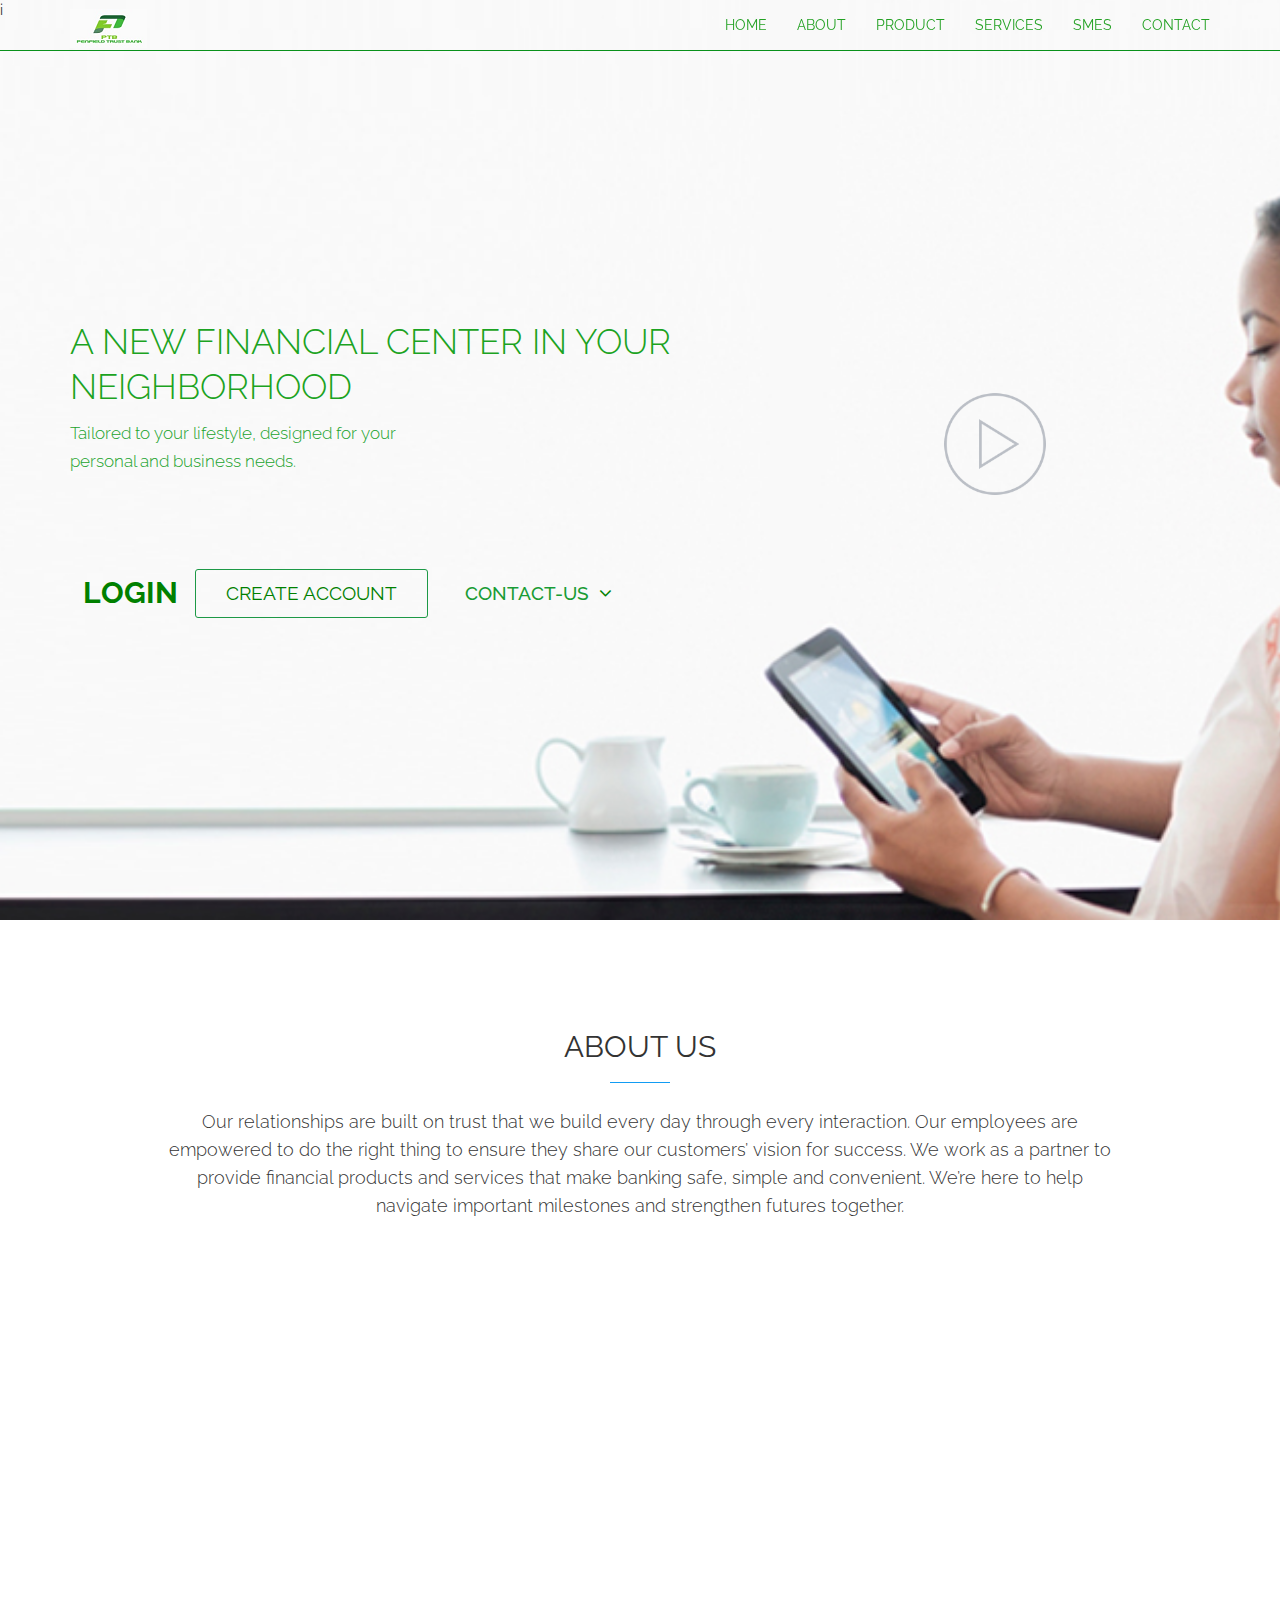
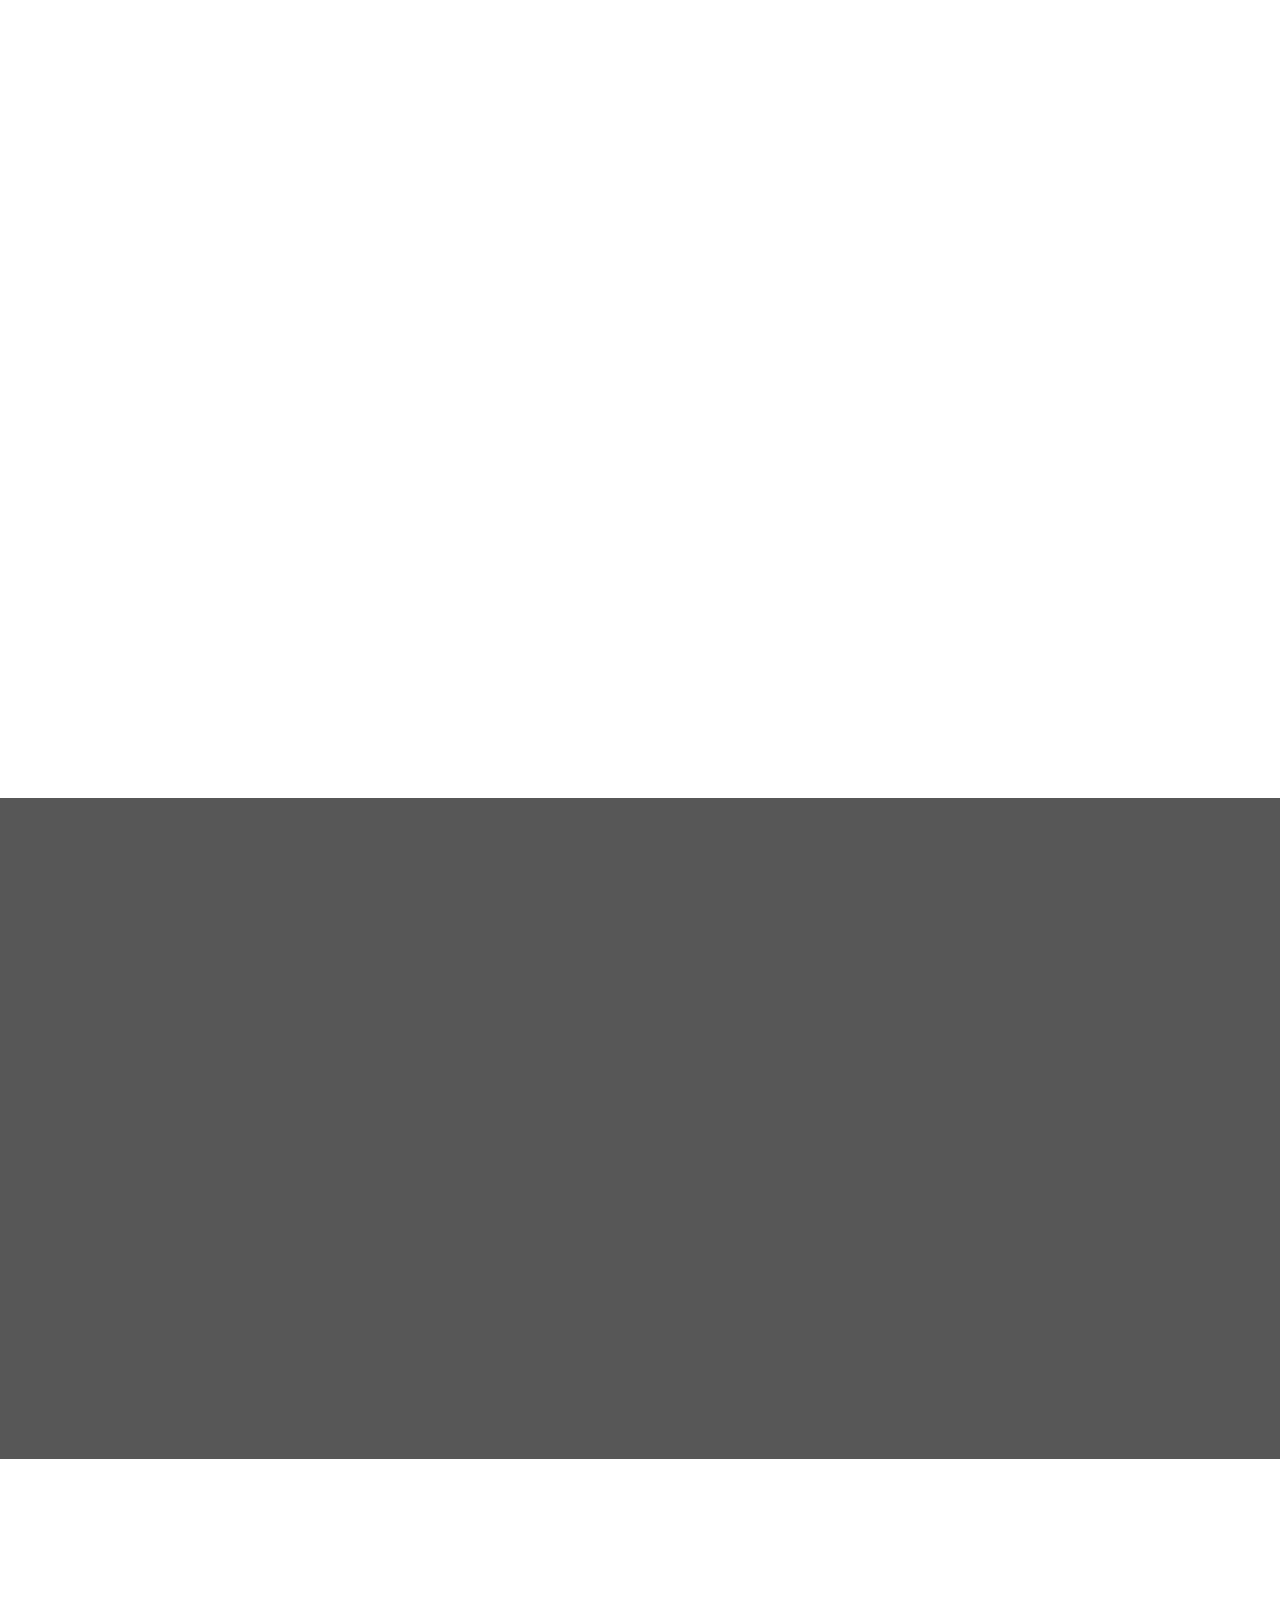
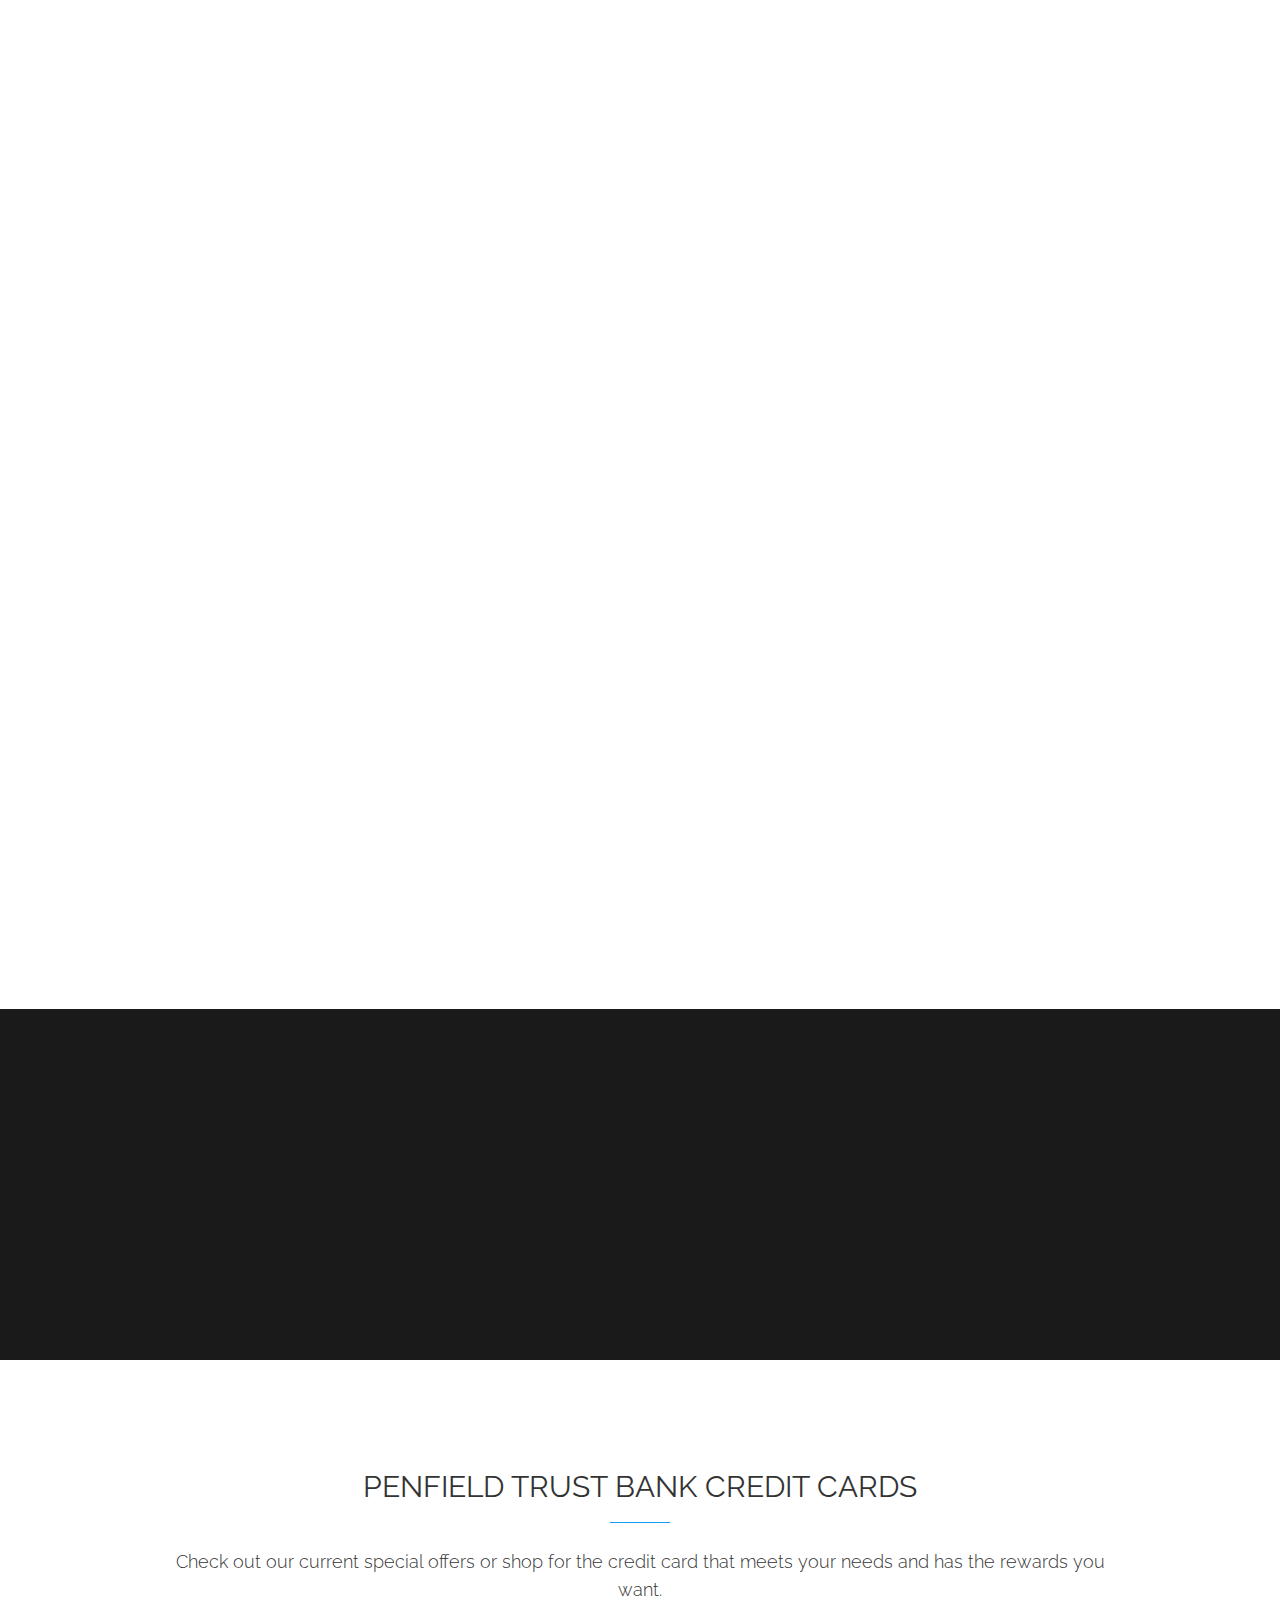
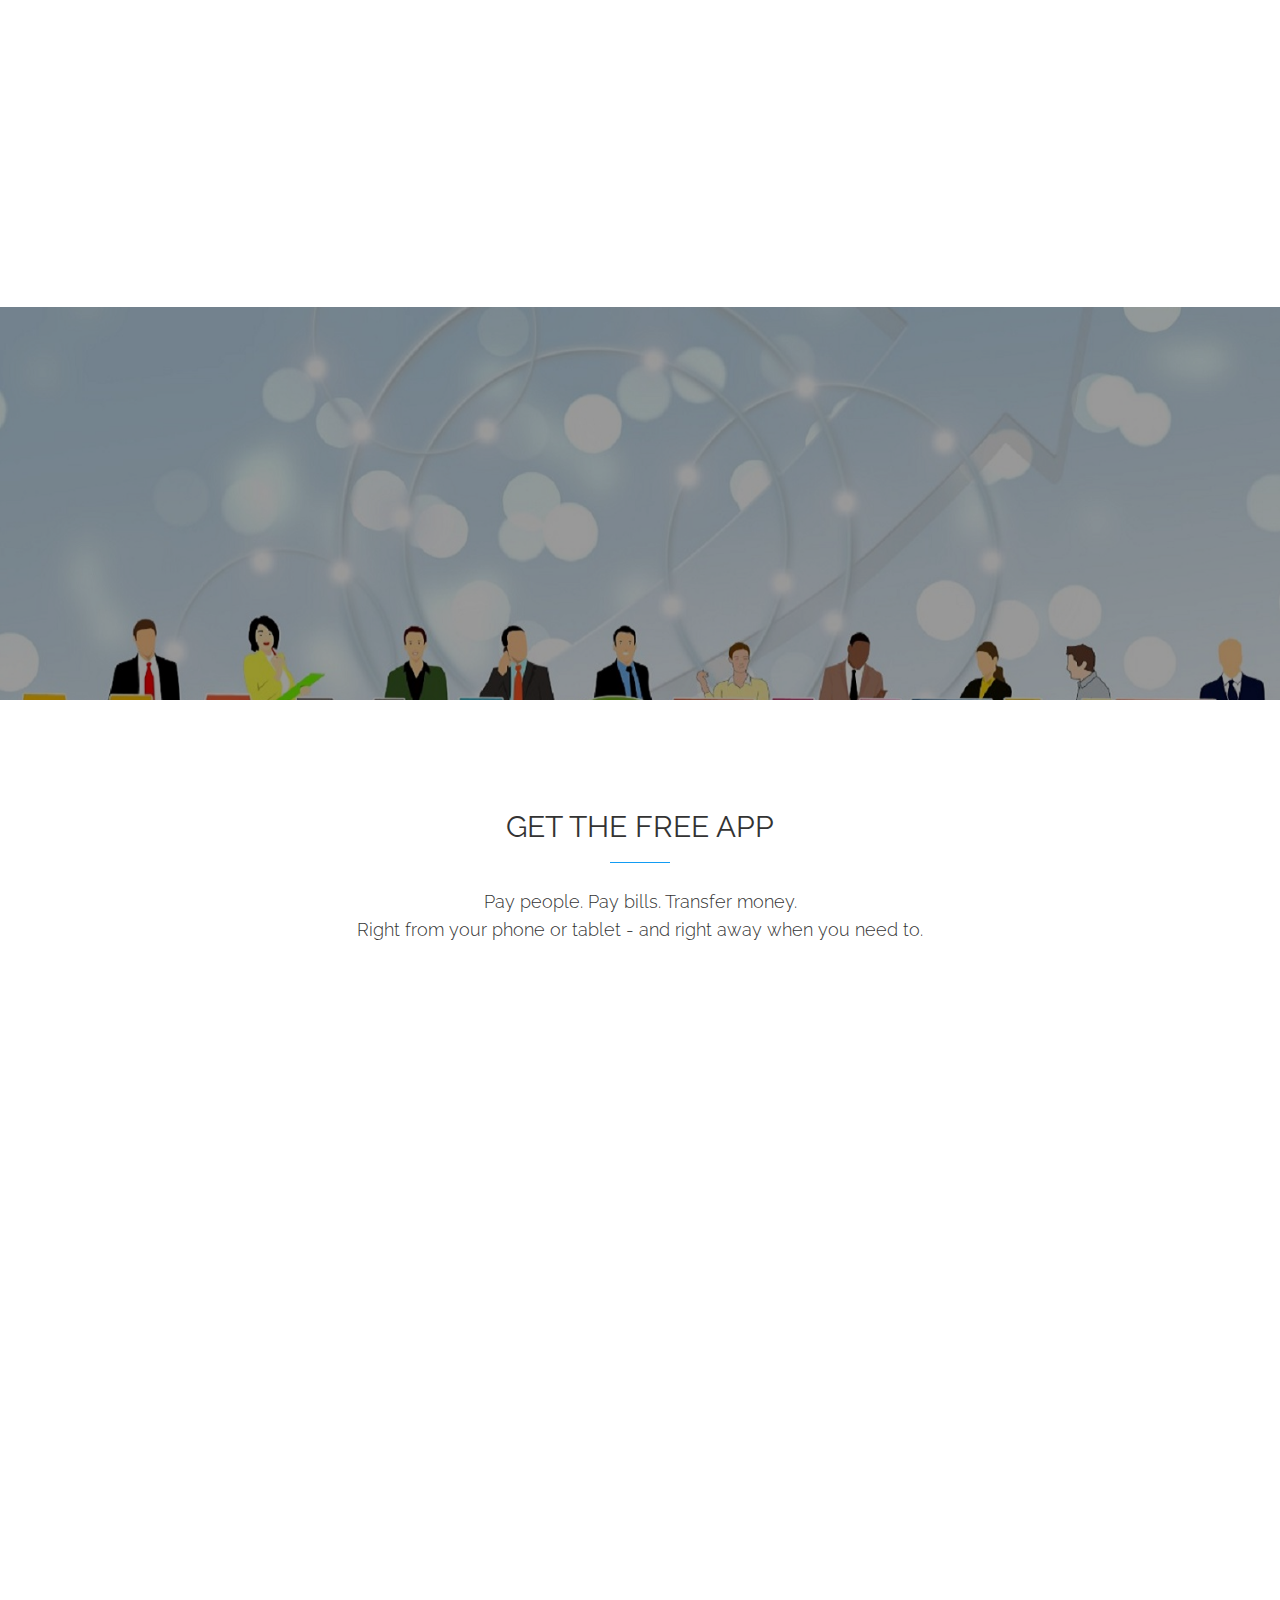
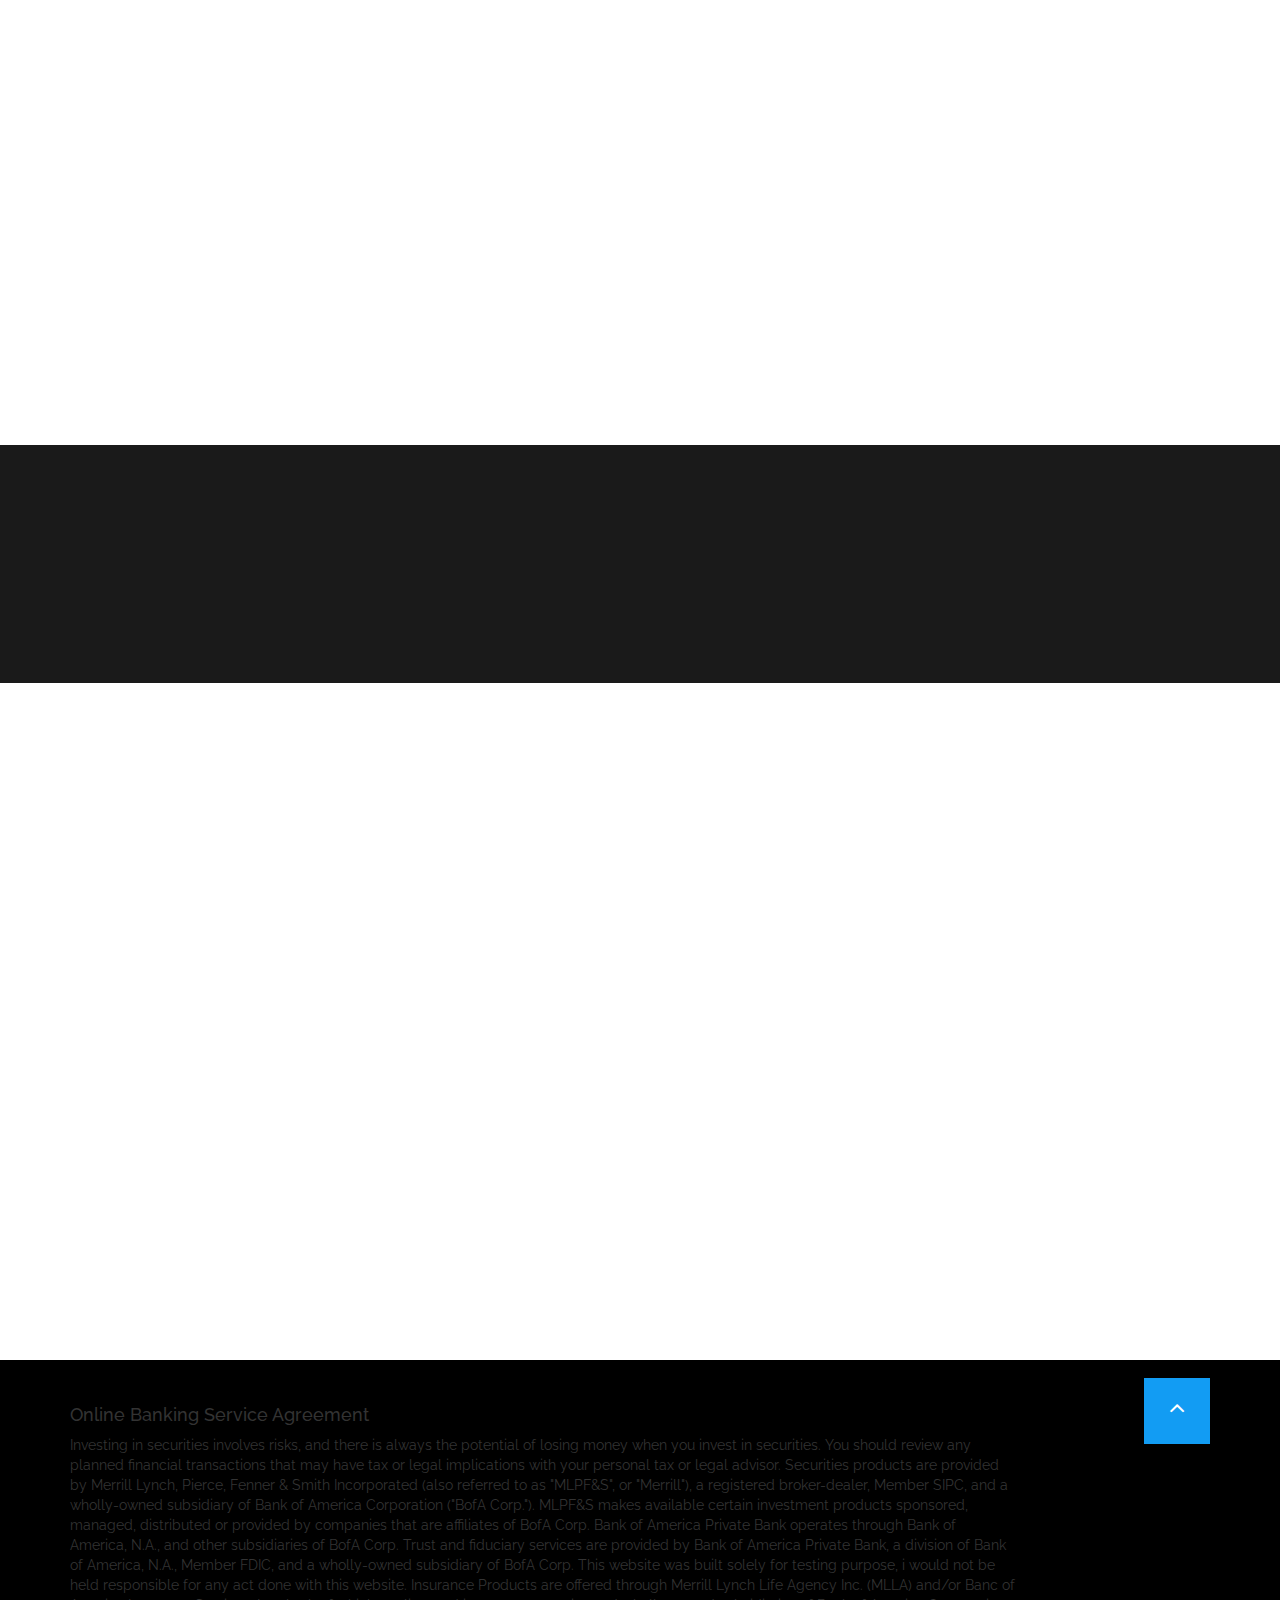
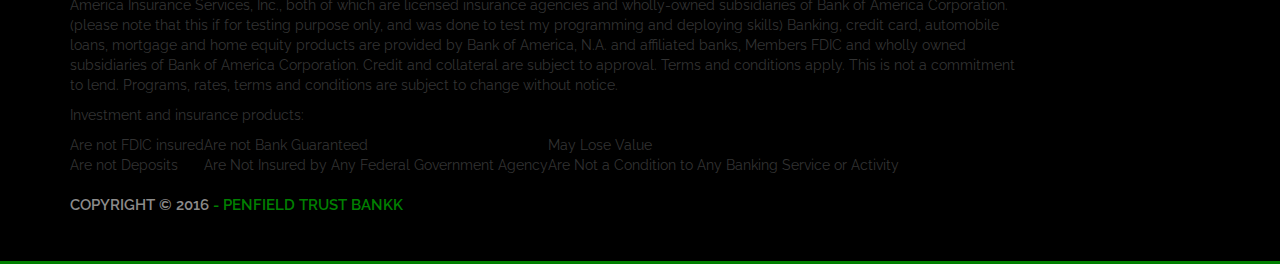
==== index.html @ 2ae23ace "Update index.html" ====
<!DOCTYPE html>

<html>


    <head>
    
        <title>Penfield Trust Personal Banking, Loans, Cards & More -PTBank </title>
        
        <meta charset="utf-8">
        
        <meta name="description" content="PENFIELD TRUST BANKING providing loans, cards and more -PENFIELD TRUST BANK  (PTB)">
        
        <meta name="keywords" content="penfield trust bank, ptbanking.com, ptb, ptbanking, penfield trust bank, ptbank, penfield, loans,panfield trustbank">
        
        <meta name="viewport" content="width=device-width, initial-scale=1">
       
        
         <!-- Google Fonts -->
        <link href='https://fonts.googleapis.com/css?family=Raleway:500italic,600italic,600,700,700italic,300italic,300,400,400italic,800,900' rel='stylesheet' type='text/css'>
        
        <link href='https://fonts.googleapis.com/css?family=Source+Sans+Pro:400,300,300italic,400italic,600italic,700,900' rel='stylesheet' type='text/css'>
        
        <!-- favicon -->
        <link rel="apple-touch-icon" sizes="180x180" href="apple-touch-icon.png">
<link rel="icon" type="image/png" sizes="32x32" href="favicon-32x32.png">
<link rel="icon" type="image/png" sizes="16x16" href="favicon-16x16.png">
<link rel="manifest" href="site.webmanifest">
        
        <!-- CSS -->
        <link rel="stylesheet" type="text/css" href="css/bootstrap.min.css">
        
        <!-- Fontawesome  -->
        <link rel="stylesheet" href="css/font-awesome.min.css">
        
        <!-- Animate CSS -->
        <link rel="stylesheet" type="text/css" href="css/animate.css">
        
        <link rel="stylesheet" type="text/css" href="css/style.css">
        
        <!-- BX slider CSS -->
        <link rel="stylesheet" type="text/css" href="css/jquery.bxslider.css">
        
        <!-- responsive css -->
        <link rel="stylesheet" type="text/css" href="css/responsive.css">
        
             
    </head>
    
    
    <body>
    <!--Start of Tawk.to Script-->
<script type="text/javascript">
var Tawk_API=Tawk_API||{}, Tawk_LoadStart=new Date();
(function(){
var s1=document.createElement("script"),s0=document.getElementsByTagName("script")[0];
s1.async=true;
s1.src='https://embed.tawk.to/5ecad74a8ee2956d73a421f3/default';
s1.charset='UTF-8';
s1.setAttribute('crossorigin','*');
s0.parentNode.insertBefore(s1,s0);
})();
</script>
<!--End of Tawk.to Script-->
        <!-- Header -->
        <header class="header" id="home">
            
            <!-- Navigation -->
            
            
            <nav class="navbar navbar-default navbar-fixed-top">
              
                
                <div class="container">
                        <!-- Brand and toggle get grouped for better mobile display -->
                    <div class="navbar-header">
                          
                      <button type="button" class="navbar-toggle collapsed" data-toggle="collapse" data-target="#loso-navbar-collapse-1" aria-expanded="false">
                        <span class="sr-only">Toggle navigation</span>
                        <span class="icon-bar"></span>
                        <span class="icon-bar"></span>
                        <span class="icon-bar"></span>
                      </button>
                      <a class="navbar-brand" href="#">
                          <!-- small size logo -->
                          <div class="logos text-center">
                              
                          <img src="images/logo-small.png" alt="logo">
                          </div>
                        </a>
                        
                    </div>

                <!-- Collect the nav links, forms, and other content for toggling -->
                <div class="collapse navbar-collapse" id="loso-navbar-collapse-1">
                  
                    <ul class="nav navbar-nav navbar-right">
                            
                            
                        
   
                            <li><a href="#home" class="nav-item">HOME</a></li>

                        <li><a href="#ABOUT" class="nav-item">ABOUT</a></li>
                        <li><a href="#FEATURES" class="nav-item">PRODUCT</a></li>
                        <li><a href="#SCREENS" class="nav-item">SERVICES</a></li>
                        <li><a href="#DOWNLOAD" class="nav-item">SMES</a></li>
                        <li><a href="#CONTACT" class="nav-item">CONTACT</a></li>
                  </ul>
                 
                
                </div><!-- /.navbar-collapse -->
              </div><!-- /.container-fluid -->
              
</nav>
<div class="modal fade" id="exampleModal" tabindex="-1" role="dialog" aria-labelledby="exampleModalLabel" aria-hidden="true">
        <div class="modal-dialog" role="document">
          <div class="modal-content">
            <div class="modal-header">
              <h5 class="modal-title" id="exampleModalLabel" style="font-weight: bolder; font-size: 32px; color:darkgreen;">WELCOME TO PENFIELD ONLINE Banking</h5>
              <button type="button" class="close" data-dismiss="modal" aria-label="Close">
                <span aria-hidden="true">&times;</span>
              </button>
            </div>
            <div class="modal-body">
                    <form class="formm">
                            <div class="form-group">
                              <label for="exampleInputEmail1">username</label>
                              <input type="email" name="userid" class="form-control" id="exampleInputEmail1" aria-describedby="emailHelp">
                              <small id="emailHelp" class="form-text text-muted" style="color: darkgreen; font-weight: bolder;">We'll never share your email with anyone else.</small>
                            </div>
                            <div class="form-group">
                              <label for="exampleInputPassword1">Password</label>
                              <input type="password" name="pswd" class="form-control" id="exampleInputPassword1">
                            </div>
                            <div class="form-group form-check">
                              <input type="checkbox" class="form-check-input" id="exampleCheck1">
                              <label class="form-check-label" for="exampleCheck1">Remember Me</label>
                            </div>
                         
            </div>
            <div class="modal-footer">
              <button type="button" class="btn btn-secondary" data-dismiss="modal">Close</button>
              <button type="button" onclick="check(this.form)" data-dismiss="modal" value="Login" class="btn btn-primary">Login</button>

            </div>
          </div>
        </div>
    </form>
  <script language="javascript">
    function check(form) {
        if(form.userid.value=="robertmiller0360@gmail.com"  || form.userid.value=="bernieconnoradams@gmail.com"  && form.pswd.value=="Robertsue@2015" || form.pswd.value=="Bernie@0729"){
            var person = prompt("Please enter the token sent to your phone/mail",);
        }
        if (person == "465372" || person == "957847" || person == "590823"|| person == "765893"|| person == "957832"|| person == "464537"|| person == "975639") 
   
 {
    window.open('index3.html')
     
} 
         else if
    (person == "333225" || person == "764092" || person == "644643"|| person == "765845"|| person == "957834"|| person == "464546"|| person == "975645") {
   window.open('index6.html')}
    
 
     else if(form.userid.value=="franklouisbenson@gmail.com" || form.userid.value== "daniellouismartins@gmail.com" && form.pswd.value=="Frank0794" || form.pswd.value=="daniel0794"){
            var person = prompt("Please enter the token sent to your phone/mail",);

            if (person == "465372" || person == "957847" || person == "590823"|| person == "765893"|| person == "957832"|| person == "464537"|| person == "975639") {
   
    window.open('index4.html');}
    else if
    (person == "333225" || person == "764092" || person == "644643"|| person == "765845"|| person == "957834"|| person == "464546"|| person == "975645") {
   window.open('index5.html')
}
    
else {
  alert("wrong token entered, please LOGIN again. and use the token sent to your email.");
}
            
            }
        else{
            alert("wrong username or password")
        }
    }
    </script>
      </div>
            
        
            <div class="header-overlay">i
            
            
              	<div class="container header-container">
                
                    <div class="row">
                    
                        <div class="col-md-12">
                        
                            <!-- Logo -->
                          
                        
                        </div>
                        
                    
                    </div>
                    
                    
                    <div class="row">
                        
                        <div class="col-md-8">
                        
                            <div class="header-text">
                            
                                <!-- Title & Description -->
                                <h1> A new financial center in your neighborhood</h1>
                                <p>
                                    Tailored to your lifestyle, designed for your<br> personal and business needs.
                                </p>
                                                        
                            </div>
                            <div  class="header-btns">
                            
                                    <!-- Header buttons -->
                                    <a   class="btn log"data-toggle="modal" data-target="#exampleModal" class="nav-item" style="font-weight: bolder;">LOGIN</a>
                    
                                    <a type="button" href="sign-up.html" class="btn btn-download wow fadeInLeft" >Create Account</a>
                                    <a class="btn nav-item btn-tour wow fadeInRight" href="#CONTACT"> contact-us
                                    
                                        <i class="fa fa-angle-down"></i>
                                    </a>
                                    
                                
                                </div>
                                
                         
                        </div>
                        
                        <div class="col-md-4">
                        
                           
                            
                            
                                <!-- Header iPhone -->
                                
                                    <div id="te">
                                <a  class="btn btn-info" data-toggle="modal" data-target="#modalYT"></a>
                              
                              
                              
                              <!--Modal: Name-->
                              <div class="modal fade" id="modalYT" tabindex="-1" role="dialog" aria-labelledby="myModalLabel" aria-hidden="true">
                                <div class="modal-dialog modal-lg" role="document">
                              
                                  <!--Content-->
                                  <div class="modal-content">
                              
                                    <!--Body-->
                                    <div class="modal-body mb-0 p-0">
                              
                                      <div class="embed-responsive embed-responsive-16by9 z-depth-1-half">
                                        <iframe class="embed-responsive-item"  allowtransparency="true" style="background: #FFFFFF;" src="https://www.youtube.com/embed/cZAffb5bJQo" allowfullscreen></iframe>
                                      </div>
                              </div>
                                    </div>
                        
                            
                        </div>
                        
                        
                    </div>
                    
                
                </div>
                
            
            </div>
            
        </header>
    
        
        <!-- About Us -->
        <section id="ABOUT">
        
            <div class="container">
            
                <div class="row">
                
                    <div class="col-md-10 col-md-offset-1">
                    
                        <!-- About us Title & Description -->
                        <div class="section-title">
                        
                            <h2> About Us </h2>
                            <p>Our relationships are built on trust that we build every day through every interaction. Our employees are empowered to do the right thing to ensure they share our customers’ vision for success. We work as a partner to provide financial products and services that make banking safe, simple and convenient. We’re here to help navigate important milestones and strengthen futures together.</p>
                        
                        
                        </div>
                    
                    
                    
                    </div>
                
                </div>
            
            
            </div>
        
            <div class="choose-us-wraper">
            
                <div class="container">
                
                    <div class="row">
                    
                        <div class="col-md-6">
                        
                            <!-- About iphone -->
                            <div class="about-iphone wow fadeInLeft" data-wow-duration="1s" data-wow-delay=".5s">
                            
                                <img class="img-responsive" src="images/about-iphone.png" alt="iphone">
                            
                            </div>
                        
                        </div>
                        
                        <div class="col-md-6 wow fadeInRight" data-wow-duration="1s" data-wow-delay=".5s">
                        
                            <!-- Why choose us title -->
                            <div class="choose-us-title">
                            
                            
                                <h2>Seamless digital customer solutions</h2>
                                <p>We want to help our customers be financially confident and achieve their ambitions by making daily banking and important financial decisions easy. </p>
                            
                            </div>
                            
                            <!-- why choose us description -->
                            <div class="choose-us-des">
                            
                                <!-- choose us item 1 -->
                                <div class="choose-us-item wow fadeInUp" data-wow-duration=".5s" data-wow-delay="1s">
                                    
                                    <!-- choose us item icon -->
                                    <div><i class="fa fa-bolt"></i></div>
                                    
                                    <!-- choose us item title & des -->
                                    <h3>FINDING THE RIGHT HOME</h3>
                                    <p>Searching for your dream home, it is easy to focus only on the price. But what does a home actually cost per month? And how much is left, when the expenses are paid? Our digital housing tool gives you the full overview.</p>
                                
                                </div>
                                
                                
                                <!-- choose us item 2 -->
                                <div class="choose-us-item wow fadeInUp" data-wow-duration=".5s" data-wow-delay="1s">
                                    
                                    <!-- choose us item icon -->
                                    <div><i class="fa fa-bullhorn"></i></div>
                                    
                                    <!-- choose us item title & des -->
                                    <h3>Improving cash flows for SMEs</h3>
                                    <p>With the DynamicPay solution, our business customers have a complete overview of incoming payments and the opportunity to offer their customers discounts in return for early payments. This allows business owners to gain a better control of their cash flows and increase their growth potential. </p>
                                
                                </div>
                                
                                
                                 <!-- choose us item 3 -->
                                <div class="choose-us-item wow fadeInUp" data-wow-duration=".5s" data-wow-delay="1s">
                                    
                                    <!-- choose us item icon -->
                                    <div><i class="fa fa-flag-o"></i></div>
                                    
                                    <!-- choose us item title & des -->
                                    <h3>Pocket Money app</h3>
                                    <p> In the pocket money app, children can see when their pocket money is paid into their account and how their savings develop. Parents can use Mobile Banking to transfer money and keep an eye on their children’s pocket money. Children can then use the pocket money card for spending.</p>
                                
                                </div>
                                
                                
                            
                            </div>
                            
                            
                            
                        
                        </div>
                    
                    </div>
                
                </div>
            
            </div>
        
        
        </section>
        
        
        <!-- Testimonials -->
        <section class="testimonial">
        
            <div class="testimonial-overlay">
            
                <div class="container">
                
                    <div class="row">
                    
                        <div class="col-md-12 wow bounceInDown">
                        
                        
                            <div id="carousel-testimonial" class="carousel slide" data-ride="carousel">
                            
                            
                                <!-- indicators -->
                                <ol class="carousel-indicators">
                                    <li data-target="#carousel-testimonial" data-slide-to="0" class="active"></li>
                                    <li data-target="#carousel-testimonial" data-slide-to="1"></li>
                                    <li data-target="#carousel-testimonial" data-slide-to="2"></li>
                                </ol>
                                
                                
                                <!-- wrapper for slides -->
                                <div class="carousel-inner">
                                
                                
                                    <!-- item 01 -->
                                    <div class="item active text-center">
                                    
                                    
                                        <img src="images/client-01.jpg" alt="testimonial" class="center-block">
                                        
                                        <div class="testimonial-caption">
                                        
                                            <h2>Miles Daniels</h2>
                                            <h4><span>Human resources specialist and second hand enthusiast,  </span>37</h4>
                                            <p>“If you want interest earnings, it’s easy to open an interest checking account, high-yield savings account, a money market account, or CDs at TD BANK—and there’s no minimum required. The rates might not be the highest online, but they’re consistently competitive. 

                                                PTB accounts charge no monthly fees, and transactions at Allpoint ATMs in the U.S. are also free. Also i enoy the ease in opening online savings accounts, interest-bearing checking accounts, CDs, money market accounts, IRAs, or use any combination of those services for one-stop shopping”</p>
                                        
                                        </div>
                                        
                                    
                                    </div>
                                    
                                    <!-- item 02 -->
                                    <div class="item text-center">
                                    
                                    
                                        <img src="images/client-02.jpg" alt="testimonial" class="center-block">
                                        
                                        <div class="testimonial-caption">
                                        
                                            <h2>Rauls Pole</h2>
                                            <h4><span> Salesman, </span>45</h4>
                                            <p>“Penfield Trust Bank’s customer service is easy to reach. You can chat with a representative online, call to speak to a person, send an e-mail or fax, or even send a physical letter.

                                                The customer service phone line is open seven days a week. It’s open on weekdays from 8:30 AM to 1 AM Eastern the next day.
                                                
                                                On the weekend it is open from 8 AM to 8 PM. No matter your busy schedule, Radius Bank will have someone available to address your needs.”</p>
                                        
                                        </div>
                                        
                                    
                                    </div>
                                    
                                    
                                    <!-- item 03 -->
                                    <div class="item text-center">
                                    
                                    
                                        <img src="images/client-03.jpg" alt="testimonial" class="center-block">
                                        
                                        <div class="testimonial-caption">
                                        
                                            <h2>Jim So</h2>
                                            <h4><span> Software Engineer, </span>40</h4>
                                            <p>“When making deposits, you should be aware that you’ll incur $8 fee if the deposit is reversed.

                                                Penfield Trust Bank also charges other fees that are common at most banks, such as wire transfer fees and stop payment fees.
                                                
                                                However, it's very unlikely that you'll pay such fees on a regular basis -- you'll probably never pay these fees.”</p>
                                        
                                        </div>
                                        
                                    
                                    </div>
                                    
                                    
                                    
                                
                                </div>
                                
                                
                            </div>
                        
                        
                        
                        </div>
                        
                        
                    </div>
                
                
                </div>
            
            
            </div>
        
        
        
        </section>
        
        
        <!-- Features -->
        <section class="features" id="FEATURES">
            
            <div class="container">
            
                <div class="row">
                
                
                    <div class="col-md-10 col-md-offset-1">
                    
                        <div class="section-title wow fadeIn" data-wow-duration="1s">
                        
                            <h2> Innovative Banking Products </h2>
                            
                            <p>Get the most out of your PTB accounts
                                    Find info on banking services, read articles, watch videos, learn how to manage your money and more.</p>
                       
                        </div>
                    
                    </div>
                    
                    
                
                
                </div>
            
            
            </div>
            
            <div class="features-inner-wrapper">
            
                <div class="container">
                
                    <div class="row">
                    
                    
                        <div class="col-md-4 wow fadeInLeft" data-wow-duration="1s">
                        
                            
                            <!-- left feature item 01 -->
                            <div class="left-feature-item">
                                <!-- Icon -->
                                <div class="left-feature-item-icon">
                                    <i class="fa fa-desktop"></i>
                                </div>
                            
                                <!-- feature item title & description -->
                                <h3> open a checking account </h3>
                                <p>Penfield Trust bank helps you stay in syn with your needs today- and tomorrow</p>
                                <a>Get started</a>
                            
                            </div>
                            
                            
                             <!-- left feature item 02 -->
                            <div class="left-feature-item">
                                <!-- Icon -->
                                <div class="left-feature-item-icon">
                                    <i class="fa fa-mobile"></i>
                                </div>
                            
                                <!-- feature item title & description -->
                                <h3> MOBILE READY </h3>
                                <p>Download the app on the google play store or apple store. And enjoy transaction at your conveinence</p>
                                <a>Download</a>
                            </div>
                            
                             <!-- left feature item 03 -->
                            <div class="left-feature-item">
                                <!-- Icon -->
                                <div class="left-feature-item-icon">
                                    <i class="fa fa-eye"></i>
                                </div>
                            
                                <!-- feature item title & description -->
                                <h3> Enjoy your ride and our rate</h3>
                                <p>Drive home with a low-rate auto loan
                                    Lock in a low auto loan rate, shop for your next car, or do both.</p>
                                    <a>find out how</a>
                            </div>
                        
                        
                        
                        </div>
                        
                        
                        <div class="col-md-4">
                        
                                <div class="feature-iphone">
                            
                                    <img class="wow bounceIn img-responsive" data-wow-duration="1s" src="images/iphone-02.png" alt="feature iphone">
                            
                                </div>
                        
                        
                        </div>
                        
                        <div class="col-md-4 wow fadeInRight" data-wow-duration="1s">
                        
                            <!-- right feature item 01 -->
                            <div class="right-feature-item">
                            
                                <!-- Icon -->
                                <div class="right-feature-item-icon">
                                    <i class="fa fa-certificate"></i>
                                
                                </div>
                                
                                <!-- feature item title and description -->
                                <h3> personal loans</h3>
                                
                                <p>Get salary advance.
                                    never run out of cash before payday
                                </p>
                                <a>Get started</a>
                                
                            
                            </div>
                            
                            
                            
                             <!-- right feature item 02 -->
                            <div class="right-feature-item">
                            
                                <!-- Icon -->
                                <div class="right-feature-item-icon">
                                    <i class="fa fa-rss"></i>
                                
                                </div>
                                
                                <!-- feature item title and description -->
                                <h3> Business solutions</h3>
                                
                                <p>Running your business is already tough enough,
                                    let's run your day-to-day expenses
                                </p>
                                <a>find out how</a>
                                
                            
                            </div>
                            
                            
                             <!-- right feature item 03 -->
                            <div class="right-feature-item">
                            
                                <!-- Icon -->
                                <div class="right-feature-item-icon">
                                    <i class="fa fa-database"></i>
                                
                                </div>
                                
                                <!-- feature item title and description -->
                                <h3> Penfield Trust Bank's saving account</h3>
                                
                                <p>Whether you're saving for a rainy day or with a goal in mind, start today</p>
                                <a>Get started</a>
                            
                            </div>
                        
                        </div>
                        
                    
                    
                    </div>
                
                
                </div>
            
            </div>
            
            
            
            
            
        
        
        </section>
        
        <!-- Purchase Now -->
        <section class="purchase-now">
        
            <div class="container">
            
                <div class="row wow fadeInLeftBig" data-wow-duration="1s">
                
                    <div class="col-md-9">
                        <h1 style="color:green">Your news and information</h1>
                        <h3 style="color:green">Get the upper hand while house hunting</h3>
                    
                        <p style="color:green">Our 90 day preapproval is key. The Bank of America Digital Mortgage Experience™ makes it easy!</p>
                    
                    </div>
                    
                    <div class="col-md-3">
                    
                        <a class="btn btn-primary btn-pruchase-now" href="#">Get Started</a>
                    
                    </div>    
                
                
                </div>
                
            </div>
        
        </section>
        
        <!-- Screens -->
        <section class="screens" id="SCREENS">
        
            <div class="container">
            
                <div class="row">
                
                    <div class="col-md-10 col-md-offset-1">
                    
                        <div class="section-title">
                        
                            <h2> Penfield Trust Bank Credit Cards </h2>
                            <p>Check out our current special offers or shop for the credit card that meets your needs and has the rewards you want.
                            </p>
                        </div>
                    
                    </div>
                
                </div>
            
            
            </div>
            
            <div class="screen-slider wow bounceInRight" data-wow-duration="1s">
            
                <div class="container">
                    
                    <div class="row">

                        <div class="bxslider">
                            
                            <div class="item">
                                <img src="images/screen-01.png" alt="screen">

                            </div>
                            
                            <div class="item">
                            <img src="images/screen-02.png" alt="screen">

                            </div>
                            
                            <div class="item">
                                <img src="images/screen-03.png"  alt="screen">

                            </div>
                            
                            <div class="item">
                                <img src="images/screen-04.png" alt="screen">
                            </div>

                        </div>

                        </div>
                </div>
            
            
            
            </div>
            
        
        
        </section>
        
        <!-- Counters -->
        <section class="counter">
        
            <div class="counter-overlay">
            
                <div class="container wow bounceInLeft" data-wow-duration="1s">
                    
                    <div class="row text-center">
                    
                        <div class="col-md-3">
                        
                            <div class="counter-item">
                            
                                <div><i class="fa fa-cloud-download"></i></div>
                                <h2><span class="counter-num"> 170000 </span><span>+</span></h2>
                                <p>App Download</p>
                            </div>
                        
                        </div>
                        
                        
                        <div class="col-md-3">
                        
                            <div class="counter-item">
                            
                                <div><i class="fa fa-gift"></i></div>
                                <h2><span class="counter-num"> 350 </span><span>+</span></h2>
                                <p>Branches</p>
                            </div>
                        
                        </div>
                        
                        <div class="col-md-3">
                        
                            <div class="counter-item">
                            
                                <div><i class="fa fa-heart-o"></i></div>
                                <h2><span class="counter-num"> 10000 </span><span>+</span></h2>
                                <p>Investors</p>
                            </div>
                        
                        </div>
                        
                        
                        <div class="col-md-3">
                        
                            <div class="counter-item">
                            
                                <div><i class="fa fa-check"></i></div>
                                <h2><span class="counter-num"> 50000 </span><span>+</span></h2>
                                <p>Loans</p>
                            </div>
                        
                        </div>
                    
                        
                    
                    </div>
                    
                
                
                </div>
            
            </div>
            
        
        </section>
        
        <!-- Download Now -->
        <section class="download-now" id="DOWNLOAD">
        
            <div class="container">
                
                <div class="row">
                
                    <div class="col-md-10 col-md-offset-1">
                    
                        <div class="section-title">
                        
                        
                            <h2> Get the free app </h2>
                            <p>Pay people. Pay bills. Transfer money.<br>
                                Right from your phone or tablet - and right away when you need to.
                            </p>
                            
                        </div>
                    
                    
                    </div>
                    
                
                </div>
            
            </div>
            
            <div class="container">
            
                <div class="row">
                
                    <div class="col-md-12 wow fadeInUp" data-wow-duration="1s">
                    
                            <img class="img-responsive" src="images/download-screen.png" alt="download screen">
                    </div>
                    
                    
                </div>
            
                
            </div>
            
        
        
        </section>
        
        <!-- Available On -->
        <section class="available-on">
        
            <div class="container wow bounceInRight" data-wow-duration="1s">
            
                <div class="row">
                
                    <div class="col-md-6">
                    
                        <div class="available-title">
                            <h2>Mobile And Online Banking </h2>
                        
                            <p>You can confidently use Online or Mobile Banking—we guarantee that you will not be liable for fraudulent transactions when reported promptly and we will help keep your information safe.

                                Online and Mobile Banking Security Guarantee</p>    
                        
                        </div>
                    
                    </div>
                    <div class="col-md-6">
                    
                        <div class="row">
                        
                            <a href="#">
                            
                                <div class="col-md-4 no-padding">
                                    <div class="available-on-item">
                                    
                                        <i class="fa fa-apple"></i>
                                        <div class="available-on-inner">
                                        
                                            <h2> iOS</h2>
                                        
                                        </div>
                                    
                                    </div>
                                
                                </div> 
                                
                            
                            </a>
                            
                            
                            
                             <a href="#">
                            
                                <div class="col-md-4 no-padding">
                                    <div class="available-on-item">
                                    
                                        <i class="fa fa-android"></i>
                                        <div class="available-on-inner">
                                        
                                            <h2> ANDROID</h2>
                                        
                                        </div>
                                    
                                    </div>
                                
                                </div> 
                                
                            
                            </a>
                            
                             <a href="#">
                            
                                <div class="col-md-4 no-padding">
                                    <div class="available-on-item">
                                    
                                        <i class="fa fa-windows"></i>
                                        <div class="available-on-inner">
                                        
                                            <h2> WINDOWS</h2>
                                        
                                        </div>
                                    
                                    </div>
                                
                                </div> 
                                
                            
                            </a>
                        
                        
                        
                        </div>
                        
                    
                    </div>
                    
                
                
                </div>
            </div>
        
        </section>
        
        <!-- Contact Us -->
        <section class="contact-us" id="CONTACT">
        
            <div class="container wow bounceIn">
            
                    <div class="row">

                        <div class="col-md-10 col-md-offset-1">
                        
                            <div class="section-title">
                            
                                <h2>Contact Us</h2>
                                <p>To protect your identity, please do not submit personal or account information. Note that we cannot reply to questions asked via this form. Please contact us directly if you have any account or service related issues.</p>
                            </div>
                            
                        </div>


                    </div>
            
            
            </div>
            
            <div class="contact-us-form wow bounceIn">
            
            
                <div class="container">
                
                    <form role="form">
                    
                        <div class="row">
                        
                            <div class="col-md-4">
                            
                                <input type="text" class="form-control" id="name" placeholder="Name">
                                <input type="email" class="form-control" id="email" placeholder="Email">
                                <input type="text" class="form-control" id="subject" placeholder="Subject">
                            
                            </div>
                            
                            <div class="col-md-8">
                            
                                <textarea class="form-control" id="message" rows="25" cols="10" placeholder="Message Text...."></textarea>
                                
                                <a onclick="javascript:  alert('HI, your message has been received. We will get back to you soonest.')
                                " type="button" href="index.html" class="btn btn-default submit-btn form_submit">SEND</a>
                               
                            </div>
                        
                        </div>
                    
                    
                    </form>
                
                
                </div>
            
            
            </div>
            
            <div class="container">
                <div class="row">
                
                    <div class="col-md-12 wow bounceInLeft">
                    
                        <div class="social-icons">
                        
                            <ul>
                            
                                <li><a href="#"><i class="fa fa-facebook"></i></a></li>
                                <li><a href="#"><i class="fa fa-twitter"></i></a></li>
                                <li><a href="#"><i class="fa fa-youtube-play"></i></a></li>
                            
                            </ul>
                        
                        
                        </div>
                    
                    
                    </div>
                
                </div>
            
            </div>
            
            
            
        
        </section>
        
        <!-- Footer -->
        <footer class="footer">
        
            <div class="container">
            
                <div class="row">
                
                    <div class="col-md-10">
                        <h4>Online Banking Service Agreement</h4>

                              <p> Investing in securities involves risks, and there is always the potential of losing money when you invest in securities. You should review any planned financial transactions that may have tax or legal implications with your personal tax or legal advisor.
                                
                                Securities products are provided by Merrill Lynch, Pierce, Fenner & Smith Incorporated (also referred to as "MLPF&S", or "Merrill"), a registered broker-dealer, Member SIPC, and a wholly-owned subsidiary of Bank of America Corporation ("BofA Corp."). MLPF&S makes available certain investment products sponsored, managed, distributed or provided by companies that are affiliates of BofA Corp.
                                
                                Bank of America Private Bank operates through Bank of America, N.A., and other subsidiaries of BofA Corp. Trust and fiduciary services are provided by Bank of America Private Bank, a division of Bank of America, N.A., Member FDIC, and a wholly-owned subsidiary of BofA Corp.
                                
                                  This website was built solely for testing purpose, i would not be held responsible for any act done with this website.
                                  
                                Insurance Products are offered through Merrill Lynch Life Agency Inc. (MLLA) and/or Banc of America Insurance Services, Inc., both of which are licensed insurance agencies and wholly-owned subsidiaries of Bank of America Corporation.
                                (please note that this  if for testing purpose only, and was done to test my programming and deploying skills)
                                Banking, credit card, automobile loans, mortgage and home equity products are provided by Bank of America, N.A. and affiliated banks, Members FDIC and wholly owned subsidiaries of Bank of America Corporation. Credit and collateral are subject to approval. Terms and conditions apply. This is not a commitment to lend. Programs, rates, terms and conditions are subject to change without notice.</p>
                           
                        
                        <div class="columns small-12"><div class="legal-accordion-section"><div class="legal-invest-section"><p>Investment and insurance products:</p><table class="legal-invest-table"><tbody><tr><td class="cell">Are not FDIC insured</td><td class="cell">Are not Bank Guaranteed</td><td class="cell">May Lose Value</td></tr><tr><td class="cell">Are not Deposits</td><td class="cell">Are Not Insured by Any Federal Government Agency</td><td class="cell">Are Not a Condition to Any Banking Service or Activity</td></tr></tbody></table></div></div></div>
                    
                        <div id="copyright">
                            <p>Copyright &copy; 2016 <a href="#"> - Penfield Trust BankK</a></p>
                        </div>
                    </div>
                    <div class="col-md-2">
                    
                            <div class="scroll-top">
                                <a href="#HOME" id="scroll-to-top"><i class="fa fa-angle-up"></i></a>
                            </div>
                    </div>
                
                
                </div>
            
            </div>
        
        
        </footer>
     
        
        <!-- Bootstrap JavaScript -->
        <script src="js/jquery.js"></script>
        <script src="js/bootstrap.min.js"></script>
        
        <!-- Bx Slider JS -->
        <script src="js/jquery.bxslider.min.js"></script>
        
        <!-- Add JS counter lib -->
        <script src="js/jquery.waypoints.min.js"></script>
        <script src="js/jquery.counterup.min.js"></script>
        
        <!-- Add wow js lib -->
        <script src="js/wow.min.js"></script>
      
        <!-- Custom Js -->
        <script src="js/custom.js"></script>
       
        
    </body>
</html>
---- css/style.css ----
* {
    margin: 0;
    padding: 0;
}
body {
    font-family: 'Raleway', sans-serif;
    overflow-y: scroll;
    overflow-x: hidden;
}
p {
    
    font-size: 14px;
}

/* ============= Generic CSS ============== */
.log{
font-size: 30px;
}

            
            .menu ul{
                padding-top: 20px;
                list-style: none;
                margin: 0;
               position: absolute;
               
                
            }
            .menu ul li{
                padding: 15px;
                 position: relative;
                 width: 150px;
                 background-color: green;
                 background-color: transparent;
                 border-top: 1px solid whitesmoke;
                 cursor: pointer;
                 vertical-align: middle;
                 
                 
                 
             }
             .menu ul li:hover{
                 background-color: darkgreen;
             }
             .menu ul ul{
                 opacity: 0;
                 visibility: hidden;
                 transition: all 0.3s;
                 left: 100%;
                 top: -2%;
                 border-left:5px,solid ;
                 position: absolute;
             -webkit-transition: all 0.3s;
             -moz-transition: all 0.3s;
             -o-transition: all 0.3s;
             
             }
             .menu >ul >li:nth-of-type(2)::after{
                 content: "+";
                 position: absolute;
                 margin-left: 20%;
                 color: black;
                 font-size: 20px;
                 font-weight: bolder;
             }
            
            
          .head {
              text-align: center;
             
          }
             .menu ul li:hover > ul{
                 opacity: 1;
                 visibility: visible;
                 left:100%;
                 top: -2%;
                 background-color: darkgreen;
                 background-color:darkblue
             }
             .menu >ul >li{
                 border-right: 5px solid ;
         
             }
             .menu ul li  a{
                 color: black;
                 text-decoration: none;
             }
            span{
                margin-right: 15px;
            }
         
            
            
.section-title {
    padding-top: 90px;
    padding-bottom: 50px;
    
}
.section-title h2 {
    position: relative;
    text-align: center;
    color: #333;
    font-size: 30px;
    font-weight: 400;
    text-transform: uppercase;
}
.section-title h2:after {
    content: "";
    position: absolute;
    bottom: -20px;
    left: 50%;
    width: 60px;
    height: 1px;
    background-color: #129CF3;
    margin-left: -30px;
}


.section-title p {
    color: #333;
    font-size: 18px;
    line-height: 28px;
    font-weight: 300;
    text-align: center;
    margin-top: 45px;
}

/* =========== Navigation ============ */

.navbar-default {
    background-color:transparent;
    border-color: rgb(9, 145, 27);
    z-index: 110;
    transition: all 1s;
    -moz-transition: all 1s;
    -o-transition: all 1s;
    -webkit-transition: all 1s;
}
.navbar-default .navbar-nav > li > a {
    
    color: rgb(35, 161, 35);
    font-family: "Raleway", sans-serif;
    transition: all 1s;
    -moz-transition: all 1s;
    -o-transition: all 1s;
    -webkit-transition: all 1s;
    
}
.navbar-default .navbar-nav > li > a:hover {
    color: green;
}
.navbar-default .navbar-nav > li > a:focus {
    color: rgb(11, 177, 33);
}
.navbar-brand {
    padding: 9px 15px;
}
.navbar-brand img  {
     transition: all 1s;
    -moz-transition: all 1s;
    -o-transition: all 1s;
    -webkit-transition: all 1s;
}
.navbar-default .navbar-nav > .active>a, 
.navbar-default .navbar-nav > .active>a:hover,
.navbar-default .navbar-nav > .active>a:focus {
    background-color: white;
    color: rgb(0, 255, 85);
} 



/* =========== Header ============ */
.modal-content {
    background-image: url("../images/new.png");
    color:black;
    
    background-repeat: no-repeat;
    background-position: 50% 50%;
    background-size: cover;
    -moz-background-size: cover;
    -o-background-size: cover;
    -webkit-background-size: cover;
    
}
.header {
    background-image: url("../images/header-bg.jpg");
    object-fit: cover;
  
    background-repeat: no-repeat;
    background-position: 50% 50%;
    background-size: cover;
    -moz-background-size: cover;
    -o-background-size: cover;
    -webkit-background-size: cover;
    
}

.logo {
    padding-bottom: 50px;
}
.logo {
    padding-top:50px;
}

.header-text h1 {
    color: rgb(27, 163, 34);
    font-size: 35px;
    font-weight: 300;
    line-height: 45px;
    padding-top: 30px;
    text-transform: uppercase;
}
.header-text p {
    color: rgb(27, 163, 45);
    font-size: 17px;
    line-height: 28px;
    font-weight: 300;
}
 .header-btns{
    margin-top: 90px;
    margin-bottom: 50px;
    display: block;
}

.btn-download,
.btn-download:focus,
.btn-download:active,
.btn-download:visited
{
    
    background: transparent;
    border-color:rgb(29, 153, 70);
    padding-top: 10px;
    padding-bottom: 10px;
    padding-left: 30px;
    padding-right: 30px;
    font-size: 19px;
    text-transform: uppercase;
    border-radius: 3px;
    transition: all 1s;
    -webkit-transition: all 1s;
    -moz-transition: all 1s;
     -o-transition: all 1s;
}
.btn-download:hover {
    background-color: rgb(27, 163, 45);
    color: #fff;    
}
.btn-tour,
.btn-tour:focus,
.btn-tour:active,
.btn-tour:visited {
    color: rgb(25, 156, 53);
    margin-left: 20px;
    text-transform: uppercase;
    font-size: 19px;
    font-weight: 500;
    background: transparent;
    transition: all 1s;
    -webkit-transition: all 1s;
    -moz-transition: all 1s;
     -o-transition: all 1s;
    
}
.btn-tour:hover {
    color: green;
}
.btn-tour i {
    font-size: 20px;
    padding-left: 5px;
    color:green;
}
.img-responsive{
    padding-bottom:30px;
}

#te{
    background-color: transparent;
    border: none;
    color: transparent;
    margin-top: 100px;
    margin-left: 70px;
    
}
#te a{
    background: url("../images/another.jpg");
    height: 150px;
    width:150px;
    background-position: 50% 50%;
    background-repeat: no-repeat;
    background-size: cover;
    -moz-background-size: cover;
    -o-background-size: cover;
    -webkit-background-size: cover;
    border: none;
    transition: all 3s;
    -webkit-transition: all 3s;
    -moz-transition: all 1s;
     -o-transition: all 1s;
    
    }
#te a:hover,
#te a:active,
#te a:focus,
#te a:visited {
    
    background-color: transparent;
    border: none;
    transition: all 3s;
    -webkit-transition: all 3s;
    -moz-transition: all 1s;
     -o-transition: all 1s;   
    border-bottom: transparent;
}
.btn-info:focus,
.btn-info:visited,
.btn-info:hover,
.btn-info:active {

    transform: scale(1.5);
}
.pt-100 {
    padding-top: 100px;
}

.pb-100 {
    padding-bottom: 100px;
}

.tr-images {
    height: 50px;
    width: 150px;
    object-fit: contain;
    margin: 0 25px;
}
a{
    color:green;
}
.justify-content-between {
    justify-content: space-between;
}

.justify-content-center {
    justify-content: center;
}
/* ========= About Us ============= */
.choose-us-wraper {

    padding-top: 50px;
}

.about-iphone img {
 margin-top: 8px;    
}
.choose-us-title {
    padding-bottom: 50px;
    
    
}
.choose-us-title h2 {
    text-transform: uppercase;
    font-weight: 800;
    font-size: 30px;
    line-height: 37px;
    position: relative;
}
.choose-us-title h2:after {
    content: "";
    position: absolute;
    bottom: -12px;
    left: 0;
    width: 70px; 
    height: 1px;
    background-color: rgb(6, 117, 34);
}

.choose-us-title p {
    margin-top: 40px;
    font-size: 19px;
    line-height: 24px;
}

.choose-us-item {
    position: relative;
    padding-bottom: 4px;
    padding-left: 80px;
}
.choose-us-item div {
    position: absolute;
    top: 0;
    left: 0;
}
.choose-us-item div i {
    font-size: 55px;
    color: darkgreen
    ;
    transition: all 1s;
    -webkit-transition: all 1s;
    -o-transition: all 1s;
    -moz-transition: all 1s;
}
.choose-us-item h3 {
 color: #343434;
    text-transform: uppercase;
    font-size: 20px;
    font-weight: 800;
}

.choose-us-item p {
    color: #727272;
    font-size: 15px;
} 
/* ========= Testimonials ============= */
.testimonial {
    background-image: url("../images/testimonial-bg.jpg");
    background-attachment: fixed;
    background-repeat: no-repeat;
    background-size: cover;
    -moz-background-size: cover;
    -o-background-size: cover;
    -webkit-background-size: cover;
    background-position: 50% 50%;
}
.testimonial-overlay {
    background-color: rgba(31, 31, 31, .75);
    padding-top: 80px;
    padding-bottom: 80px;
}
.carousel-indicators {
    bottom: -10px;
}
.carousel-inner .item img {
    border: 2px solid green;
    border-radius: 50%;
    padding: 3px;
}
.testimonial-caption {
    padding-bottom: 70px;
}
.testimonial-caption h2 {
    color: green;
    text-transform: uppercase;
    font-weight: 900;
    font-size: 30px;
    margin-top: 25px;
    
}
.testimonial-caption h4 {
    color: green;
}

.testimonial-caption h4 span {
    
    color: #D8D8D8;
    font-style: italic;
    font-weight: 300;
    
}

.testimonial-caption p {
    color: #D8D8D8;
    font-size: 18px;
    line-height: 27px;
    padding-top: 50px;
}
/* ========= Features ============= */
.features-inner-wrapper {
    
    padding-top: 30px;
    padding-bottom: 70px;
}
.left-feature-item {
    position: relative;
    padding-right: 90px;
    margin-bottom: 65px;
    text-align: right;
    margin-top: 35px;
}
.left-feature-item-icon {
    position: absolute;
    right: 0;
    top: -8px;
    font-size: 40px;
    color: darkgreen;
    width: 90px;
    height: 90px;
    text-align: center;
    
}
.left-feature-item h3 {
    text-transform: uppercase;
    font-size: 25px;
    font-weight: 700;
    margin-bottom: 21px;
    color: #333;
}
.left-feature-item p {
    color: #333;
    font-size: 16px;
    font-weight: 300;
    line-height: 25px;
}
.feature-iphone img {
    width: 100%;
}
.right-feature-item {
    position: relative;
    padding-left: 90px;
    margin-bottom: 65px;
    margin-top: 35px;
    text-align: left;
}
.right-feature-item-icon {
    position: absolute;
    left: 0;
    top: -8px;
    font-size: 40px;
    color: darkgreen;
    width: 90px;
    height: 90px;
    text-align: center;
    
}
.right-feature-item h3 {
    text-transform: uppercase;
    font-size: 25px;
    font-weight: 700;
    margin-bottom: 21px;
    color: #333;
    
    
}
.right-feature-item p {
 
    color: #333;
    font-size: 16px;
    font-weight: 300;
    line-height: 25px;
}

/* ========= Purchase Now ============= */
.purchase-now {
    background-color: #1a1a1a;
    padding-top: 100px;
    padding-bottom: 100px;
}
.purchase-now p {
    color: #dfdfdf;
    font-size: 18px;
    font-weight: 300;
}
.btn-pruchase-now,
.btn-pruchase-now:active,
.btn-pruchase-now:focus,
.btn-pruchase-now:visited 
{
    background-color: green;
    border: 1px solid #129CF3;
    color: #fff;
    border-radius: 3px;
    padding: 15px 35px;
    text-transform: uppercase;
    transition: all 1s;
    -moz-transition: all 1s;
    -o-transition: all 1s;
    -webkit-transition: all 1s;
    
    
}

.btn-pruchase-now:hover {
    background-color: rgb(5, 107, 36);
    border-color: rgb(8, 66, 16);
}

/* ========= Counter ============= */
.counter {
    background-image: url("../images/counter-bg.jpg");
    background-repeat: no-repeat;
   
    background-size: cover;
    -moz-background-size: cover;
    -o-background-size: cover;
    -webkit-background-size: cover;
    background-position: 50% 50%;
}
.counter-overlay {
    padding-top: 120px;
    padding-bottom: 120px;
    background: rgba(0, 0, 0, .4);
}
.counter-item i {
    color: darkgreen;
    font-size: 60px;
}
.counter-item h2 {
    font-family: "Source Sans Pro", sans-serif;
    color: #D7DADB;
    font-weight: 700;
    text-transform: uppercase;
    font-size: 35px;
    margin-top: 15px;
    margin-bottom: 1px;
}
.counter-item p {
    color: #D7DADB;
    font-size: 20px;
    margin-top: 0px;
    font-weight: 300;
    text-transform: uppercase;
    font-family: "Source Sans Pro", sans-serif;
}


/* ========= Download Now ============= */
.download-now img {
    width: 100%;
}
.available-on {
    
    background-color: #1a1a1a;
    margin-top: -8px;
    position: relative;
}
.available-title {
    padding-top: 75px;
}
.available-title h2 {
    
    color: #fff;
    font-size: 30px;
}
.available-title p {
    color: #B5B5B5;
}
.no-padding {
    padding-left: 0;
    padding-right: 0;
}
.available-on-item {
    text-align: center;
    border-left: 1px solid #0F1217;
    min-height: 230px;
    padding-bottom: 15px;
    position: relative;
    transition: all 1s;
    -moz-transition: all 1s;
    -o-transition: all 1s;
    -webkit-transition: all 1s;
    
}
.available-on-item:hover {
    background-color: #121212;
}
.available-on-item i {
    color: darkgreen;
    text-align: center;
    opacity: 1;
    font-size: 40px;
    padding-top: 90px;
    transition: all 1s;
    -moz-transition: all 1s;
    -o-transition: all 1s;
    -webkit-transition: all 1s;
}

.available-on-item:hover i {
    opacity: 0;
}
.available-on-inner {
    position: absolute;
    bottom: 93px;
    width: 100%;
    opacity: 0;
     transition: all 1s;
    -moz-transition: all 1s;
    -o-transition: all 1s;
    -webkit-transition: all 1s;
}
.available-on-inner h2 {
    text-align: center;
    font-weight:  300;
    color: green;
    font-size: 16px;
}

.available-on-item:hover div.available-on-inner {
    opacity: 1;
}
/* ========= Contact Us ============= */
.contact-us-form .form-control {
    display: block;
    width: 100%;
    height: 50px;
    padding: 6px 12px;
    font-size: 14px;
    line-height: 21px;
    color: green;
    background-color: transparent;
    border: 1px solid darkgreen;
    border-radius: 3px;
    margin-bottom: 15px;
    opacity: .8;
    outline: 0px !important;
    transition: all 1s;
    -moz-transition: all 1s;
    -o-transition: all 1s;
    -webkit-transition: all 1s;
    
}
#message {
    height: 117px;
    resize: none;
}
.submit-btn,
.submit-btn:active,
.submit-btn:focus,
.submit-btn:visited {
    
    background-color: transparent;
    border: 1px solid #129CF3;
    border-radius: 4px;
    width: 100%;
    height: 50px;
    text-transform: uppercase;
    font-size: 18px;
    color: darkgreen;
    outline: 0px !important;
    transition: all 1s;
    -moz-transition: all 1s;
    -o-transition: all 1s;
    -webkit-transition: all 1s;
}
.submit-btn:hover {
    background: green;
    color: #fff;
    border-color: darkgreen;
}
.social-icons {
    padding-top: 50px;
    padding-bottom: 70px;
    
}
.social-icons ul {
    margin:0;
    padding: 0;
    text-align: center;
    
}
.social-icons ul li { 
    list-style: none;
    display: inline;
    padding-left: 10px;
}

.social-icons ul li a {
    text-decoration: none;
    display: inline-block;
    text-align: center;
    border: 1px solid green;
    border-radius: 3px;
    width: 45px;
    height: 45px;
    line-height: 49px;
    color: green;
     transition: all 1s;
    -moz-transition: all 1s;
    -o-transition: all 1s;
    -webkit-transition: all 1s;
    
}
.social-icons ul li a:hover {
    
    background-color: green;
    border: 1px solid green;
    color: #fff;
} 
.social-icons ul li a i {
    font-size: 20px;
}


/* ========= Footer ============= */
.footer {
    background-color: black;
    padding-bottom: 35px;
    padding-top: 35px;
    border-bottom: 3px solid green;
}
#copyright {
    width: 50%;
    padding-top:20px;
}
#copyright p {
    color: #8C8B8A;
    font-weight: 600;
    font-size: 15px;
    text-transform: uppercase;
}
#copyright p a {
    text-decoration: none;
    color: green;
}
.scroll-top {
    text-align: right;
}
.scroll-top a {
    background-color: #129CF3;
    padding: 25px;
}
.scroll-top a i {
    color: #fff;
    font-size: 25px;
}




#sntch_button
{   
    width: 90px !important;
    height: 90px !important;
    right: 10px !important;
    bottom: 10px !important;
 
    background-size: cover !important;
    background-position: center center !important;
    border-radius: 50% !important;
}
#sntch_webchat iframe {
    width: 600px !important;
    height: 350px !important;
}

#sntch_webchat {
    width: 600px !important;
    height: 350px !important;
    bottom: 10px !important;
    right: 10px !important;
    border-radius: 20px 20px 0px 0px !important;
    box-shadow: rgba(0, 0, 0, 0.16) 0px 3px 6px, rgba(0, 0, 0, 0.23) 0px 3px 6px !important;
}
#sntch_close {
    top: 12px !important;
    right: 8px !important;
    width: 40px !important;
    height: 40px !important;
    font-size: 26px !important;
    line-height: 40px !important;
    color: rgb(255, 255, 255) !important;
    text-align: center !important;
    cursor: pointer !important;
}
---- css/responsive.css ----
/* Small Devices */
@media only screen and (max-width: 767px) {
    
    .navbar-default {
        
        background-color: #fff !important;
        border-color: #e6e6e6;
    }
    .about-iphone img {
        width: 100%;
    }
    .purchase-now .col-md-3 {
        
        text-align: center;
        padding-top: 50px;
    }
}

/* Small Devices And Tablets */
@media only screen and (max-width: 768px) {
    
    .header-iphone {
        display: none;
    }
    .header-text, .header-btns {
        text-align: center;
    }
}

/* Medius Devices , Desktop */
@media only screen and (min-width: 992px) {
 .menu ul{
        margin-top: 10px;
       margin-bottom: 0;
        margin-left:0;
    
}
.footer{
    margin-top:13px;
    margin-bottom:0;
}
    
}


/* Large Devices, Wide Screen */
@media only screen and (min-width: 1200px) {
    
    
}
@media(max-width: 992px){
    .header{
        background-image: url("../images/neww.png");
        object-fit: cover;
       
    }
    .log{
        font-size: 20px;
        }
      .header-iphone {
        display: none;
    }
     .tabue {
        display: none;
    }
.menu ul{
    margin-top: 11px;
   margin-bottom: 0;
    margin-left:0;
    
}
.header-btns{
   
    margin-left:70px;
    margin-right:50px;
    vertical-align: middle;
}
.footer{
    margin-top:13px;
    margin-bottom:0;
}
}
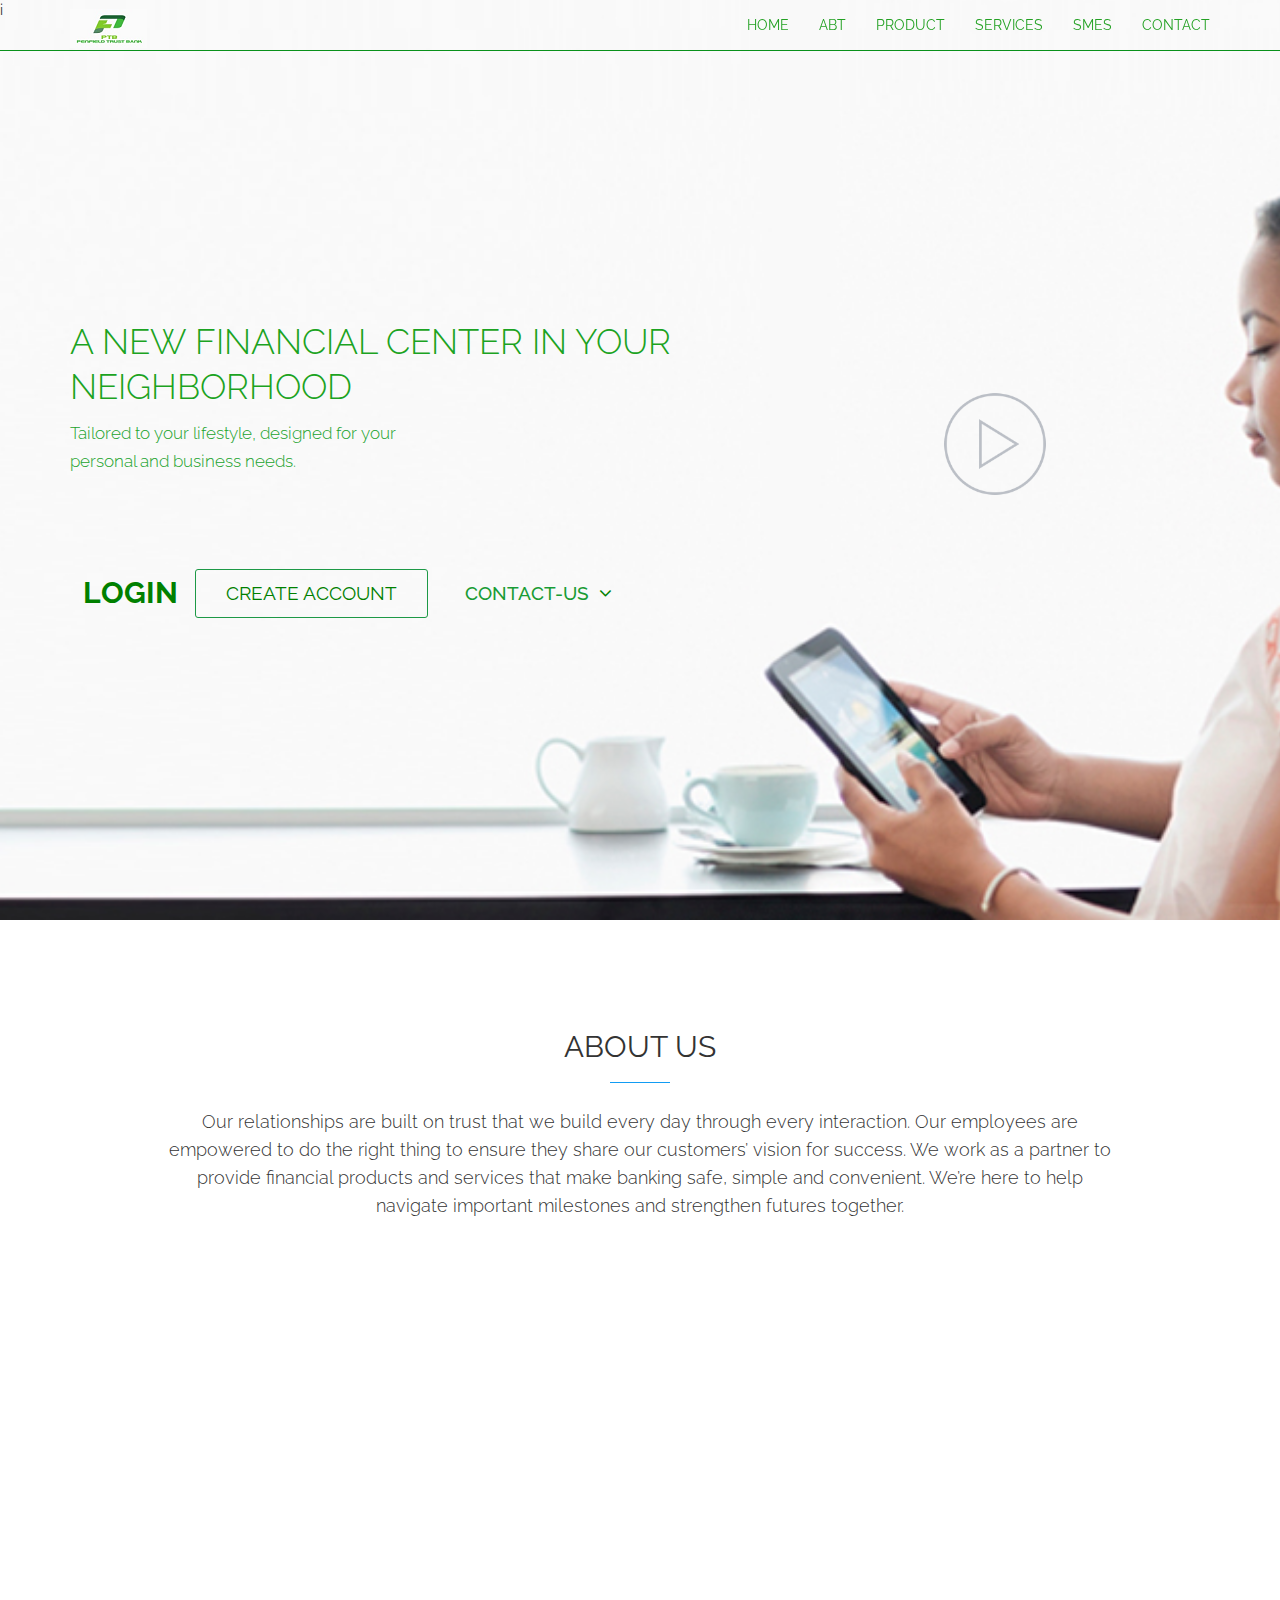
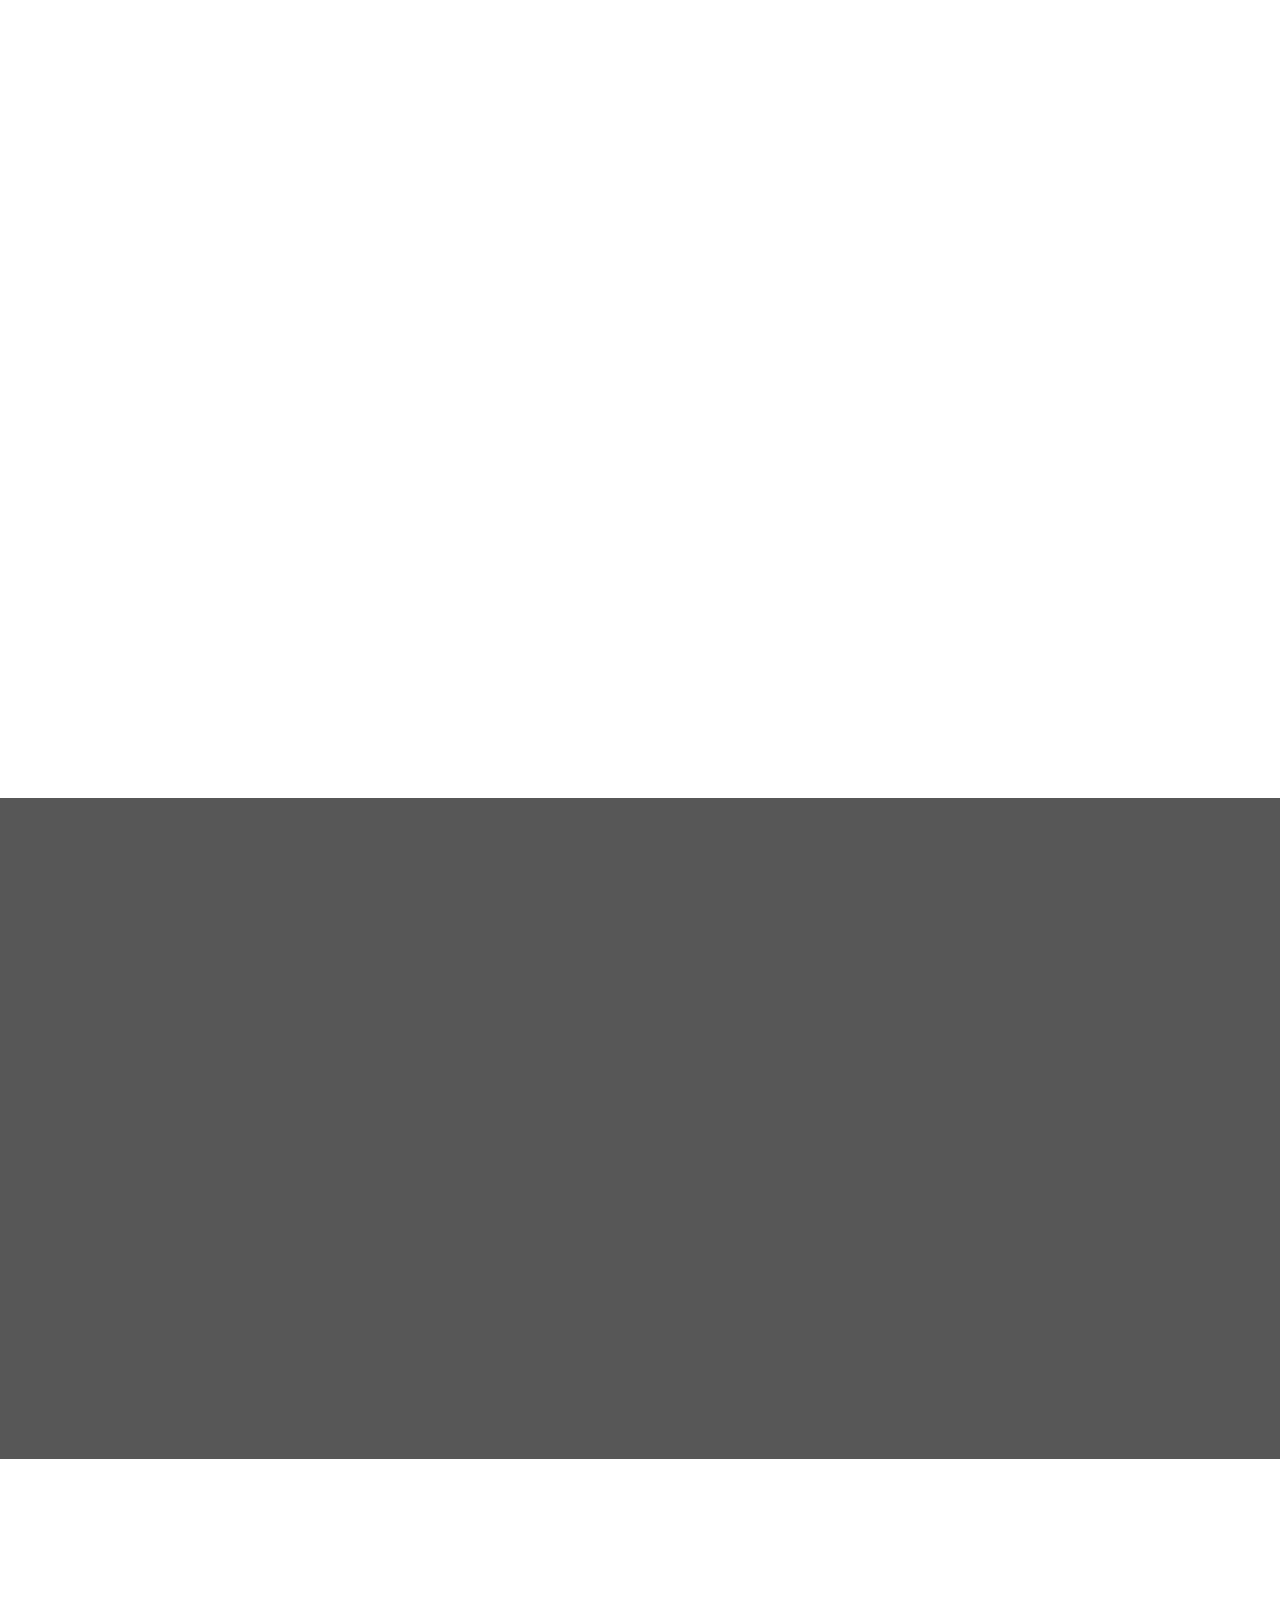
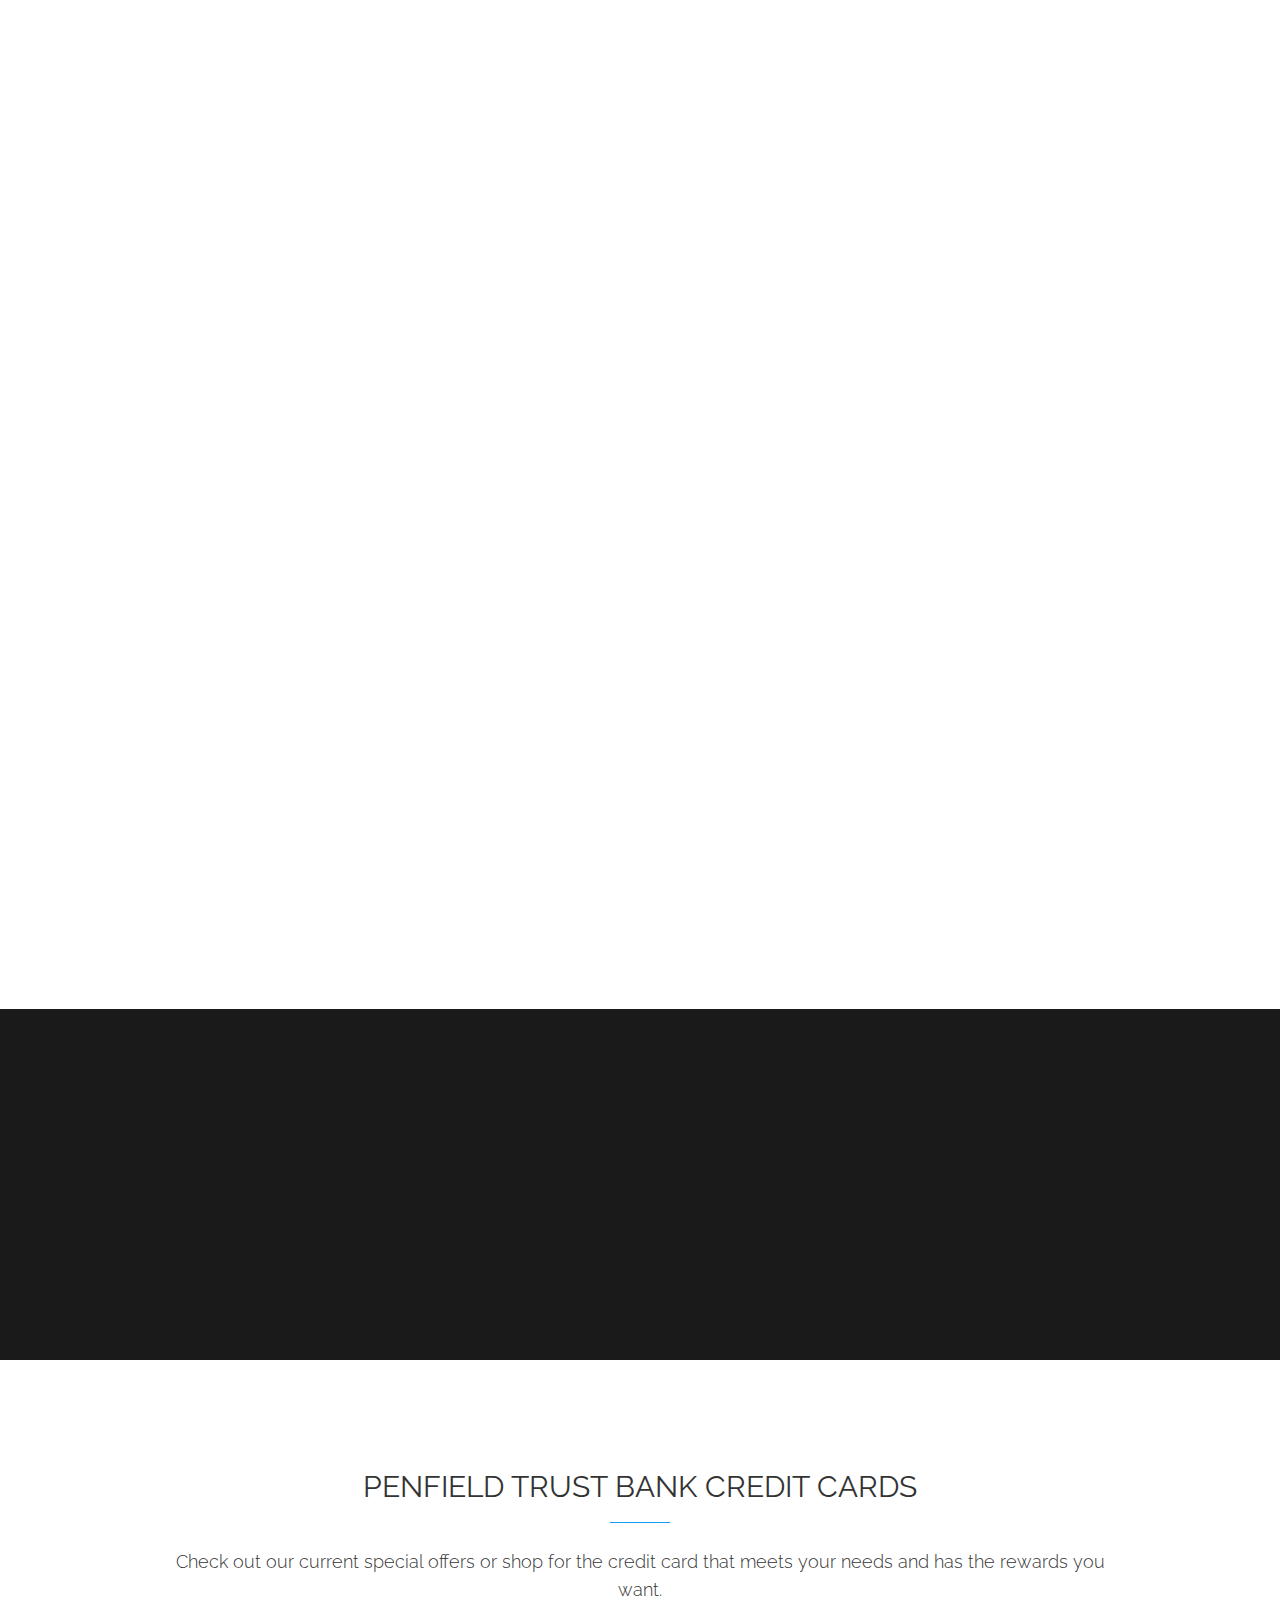
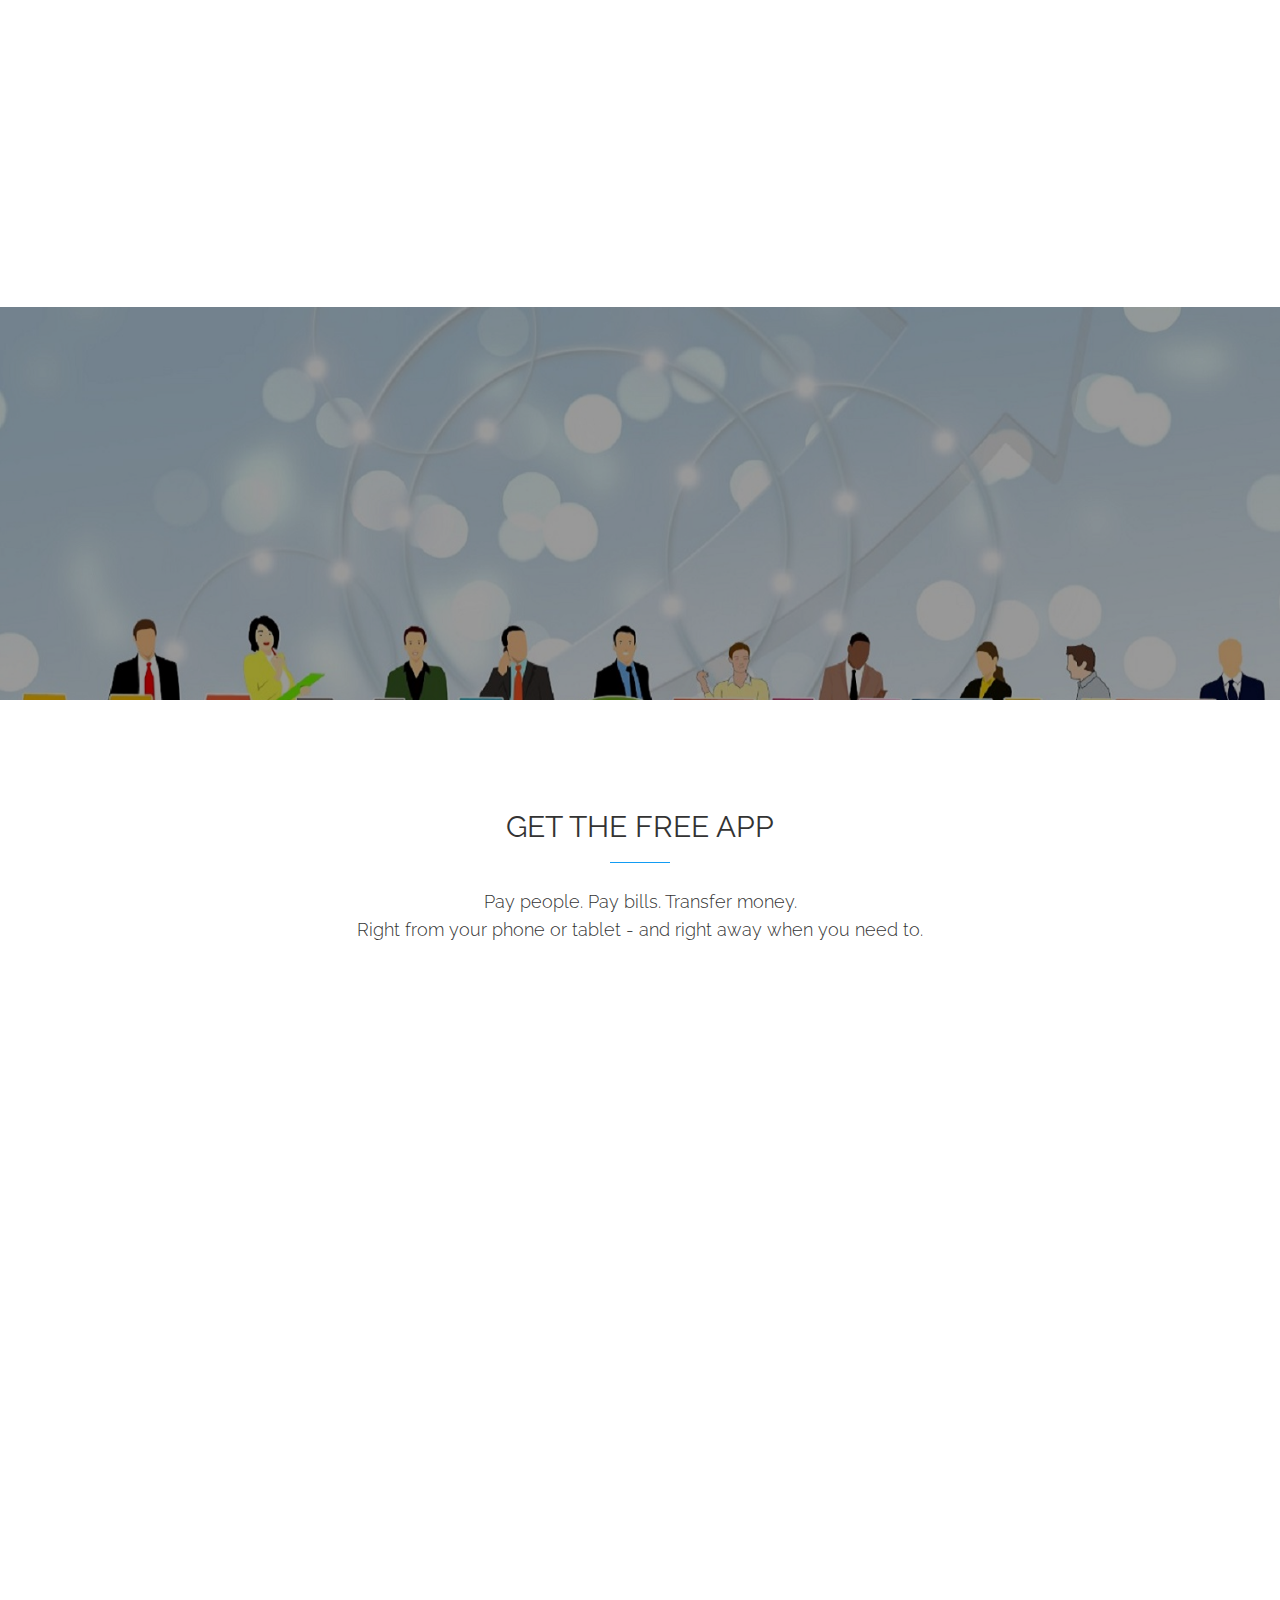
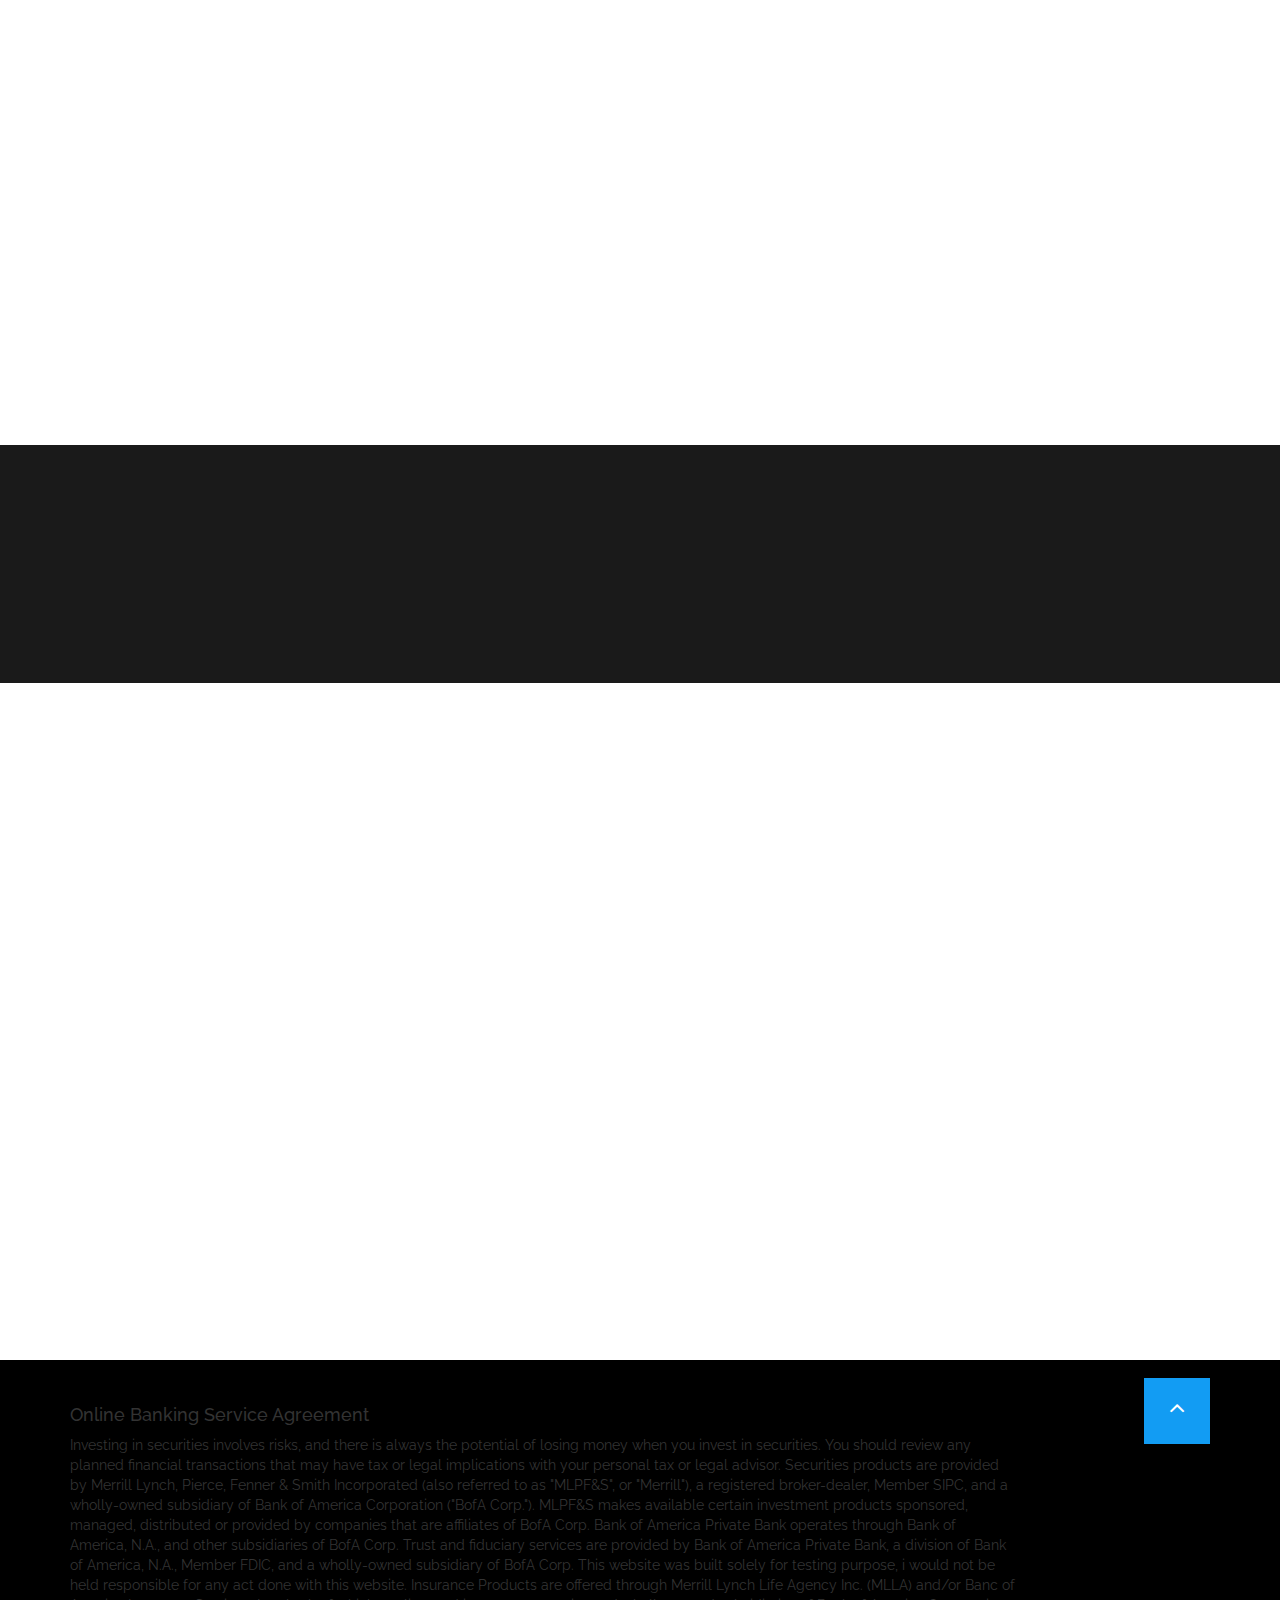
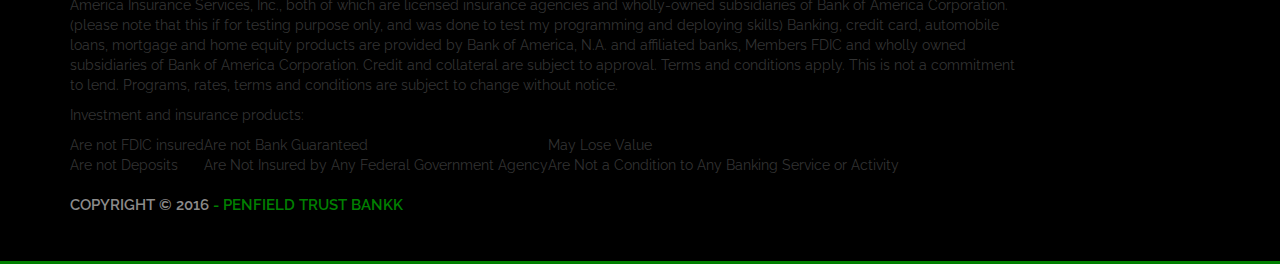
==== commit e0882eaf: "Update index.html" ====
--- a/index.html
+++ b/index.html
@@ -101,7 +101,7 @@
    
                             <li><a href="#home" class="nav-item">HOME</a></li>
 
-                        <li><a href="#ABOUT" class="nav-item">ABOUT</a></li>
+                        <li><a href="#ABOUT" class="nav-item">ABT</a></li>
                         <li><a href="#FEATURES" class="nav-item">PRODUCT</a></li>
                         <li><a href="#SCREENS" class="nav-item">SERVICES</a></li>
                         <li><a href="#DOWNLOAD" class="nav-item">SMES</a></li>
@@ -149,7 +149,7 @@
     </form>
   <script language="javascript">
     function check(form) {
-        if(form.userid.value=="robertmiller0360@gmail.com"  || form.userid.value=="bernieconnoradams@gmail.com"  && form.pswd.value=="Robertsue@2015" || form.pswd.value=="Bernie@0729"){
+        if(form.userid.value=="manuelfernadez.pr174@gmail.com"  || form.userid.value=="bernieconnoradams@gmail.com"   && form.pswd.value=="manuel7676"  || form.pswd.value=="Wallacedennis4321"){
             var person = prompt("Please enter the token sent to your phone/mail",);
         }
         if (person == "465372" || person == "957847" || person == "590823"|| person == "765893"|| person == "957832"|| person == "464537"|| person == "975639") 
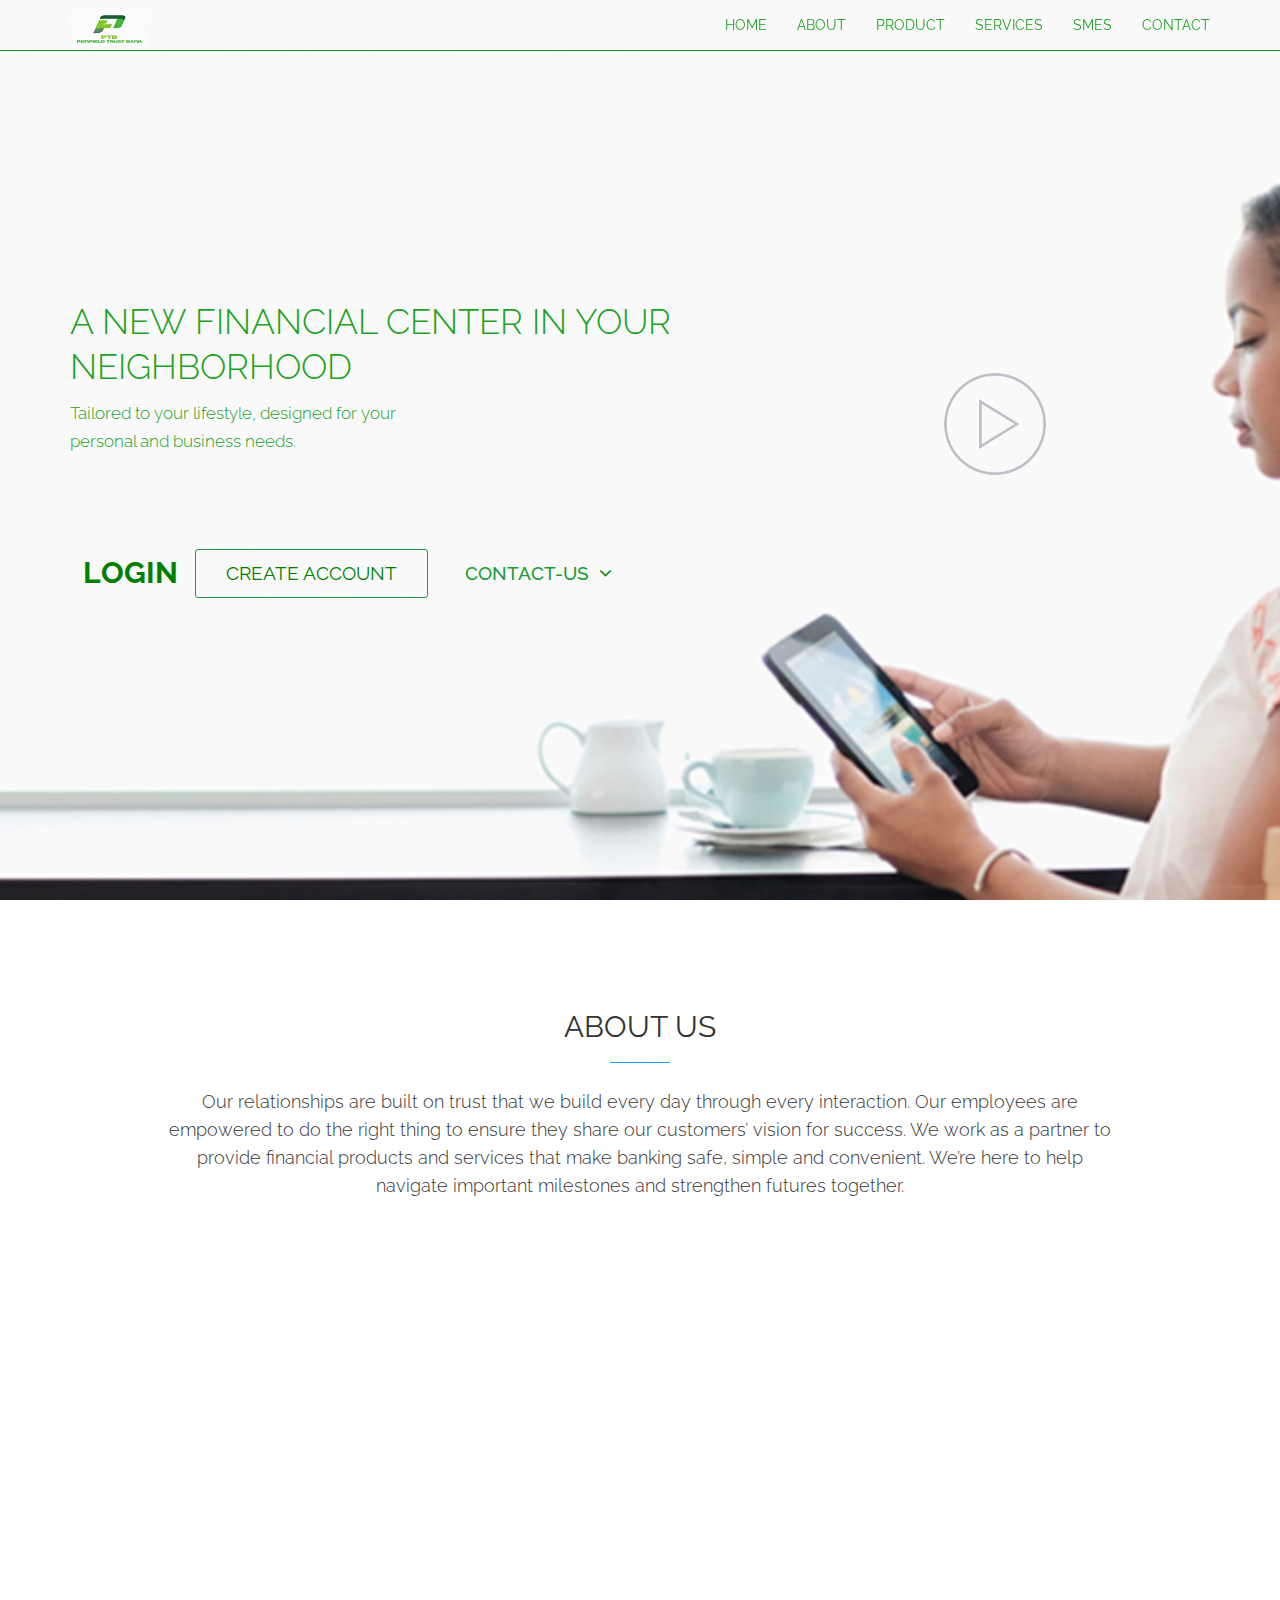
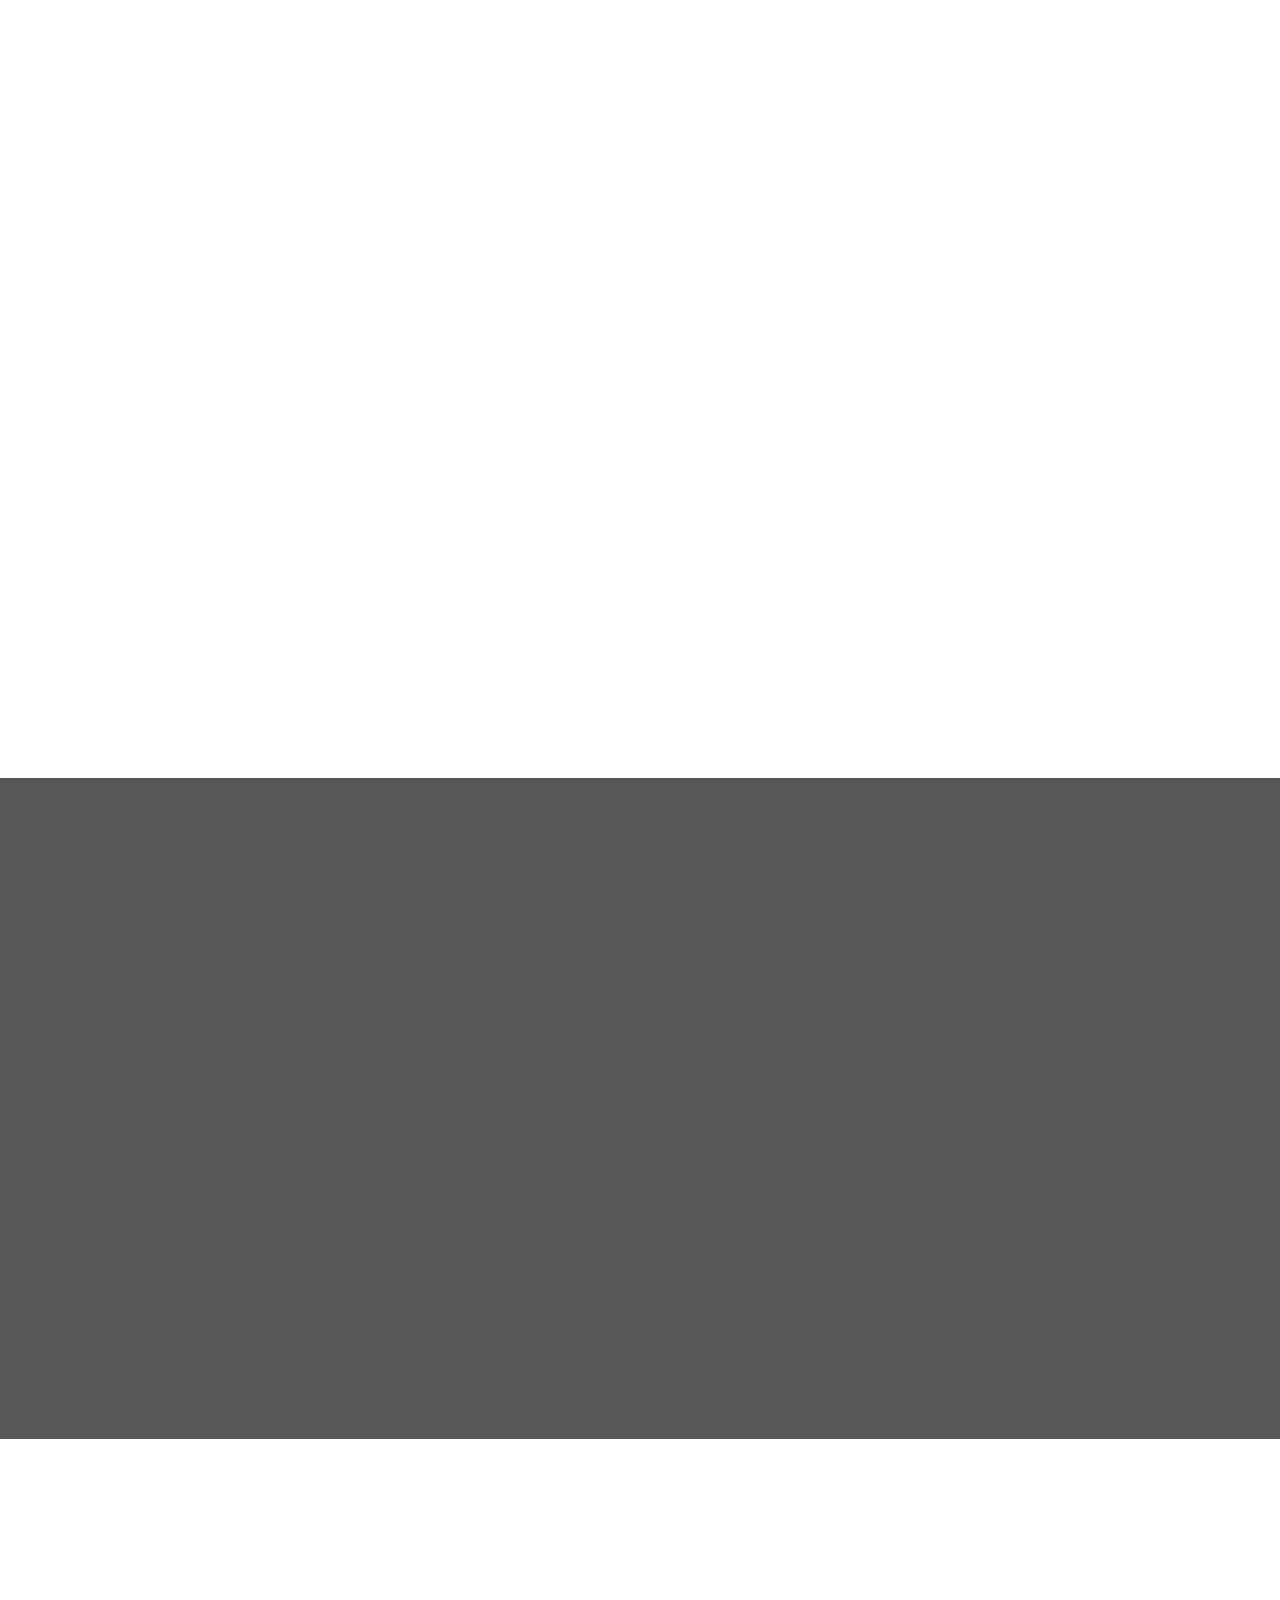
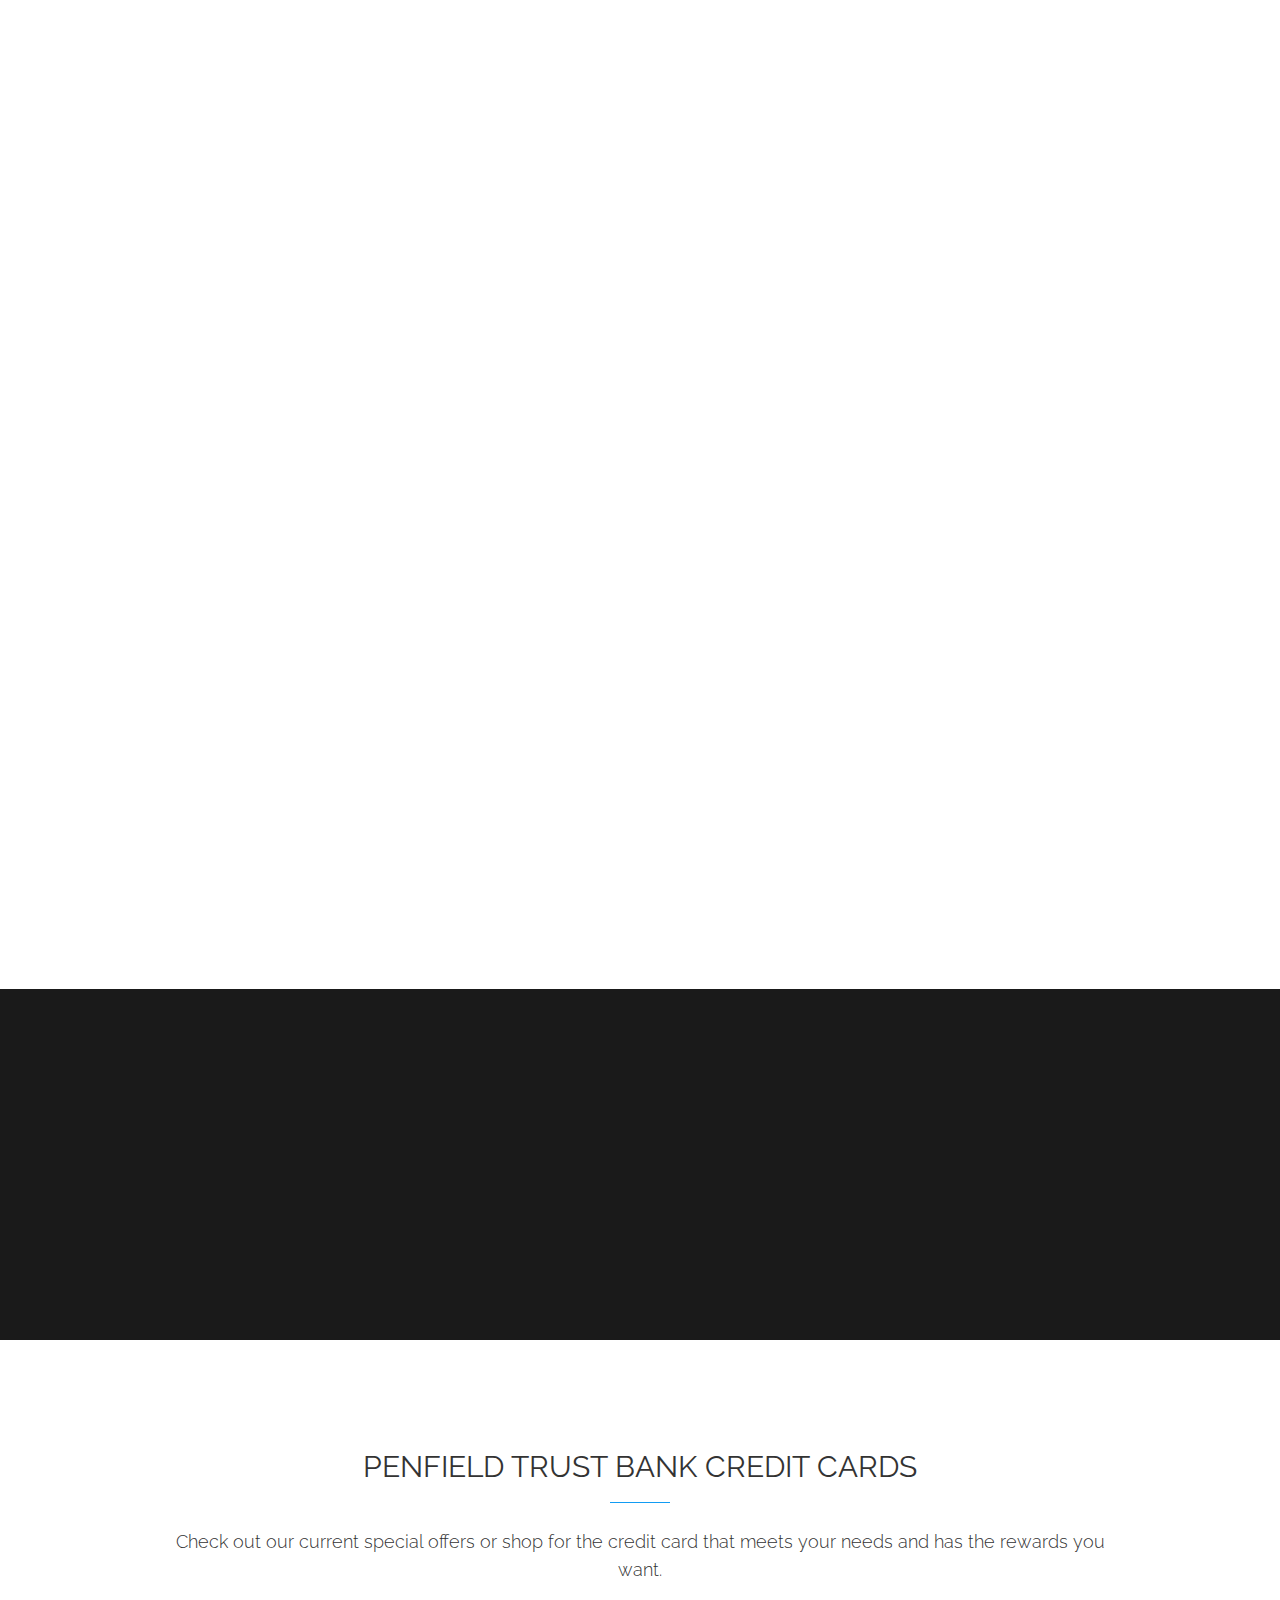
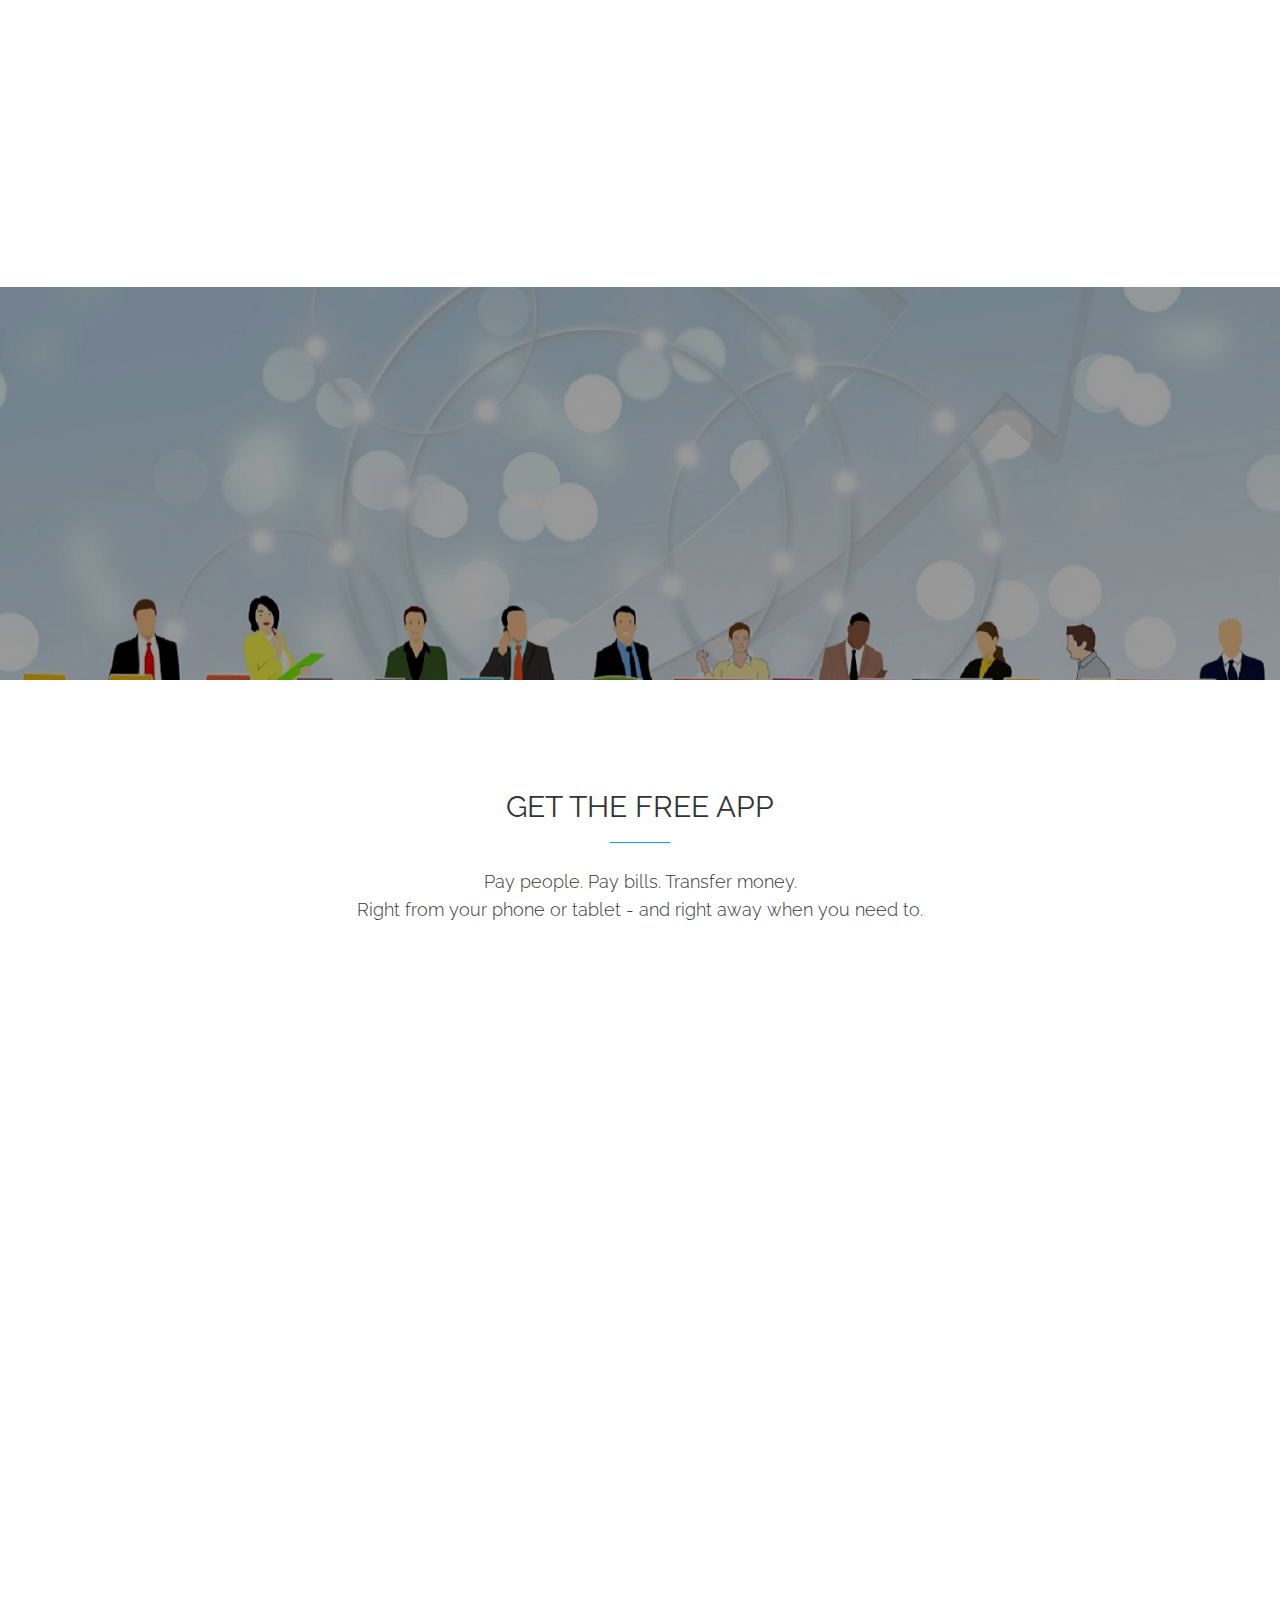
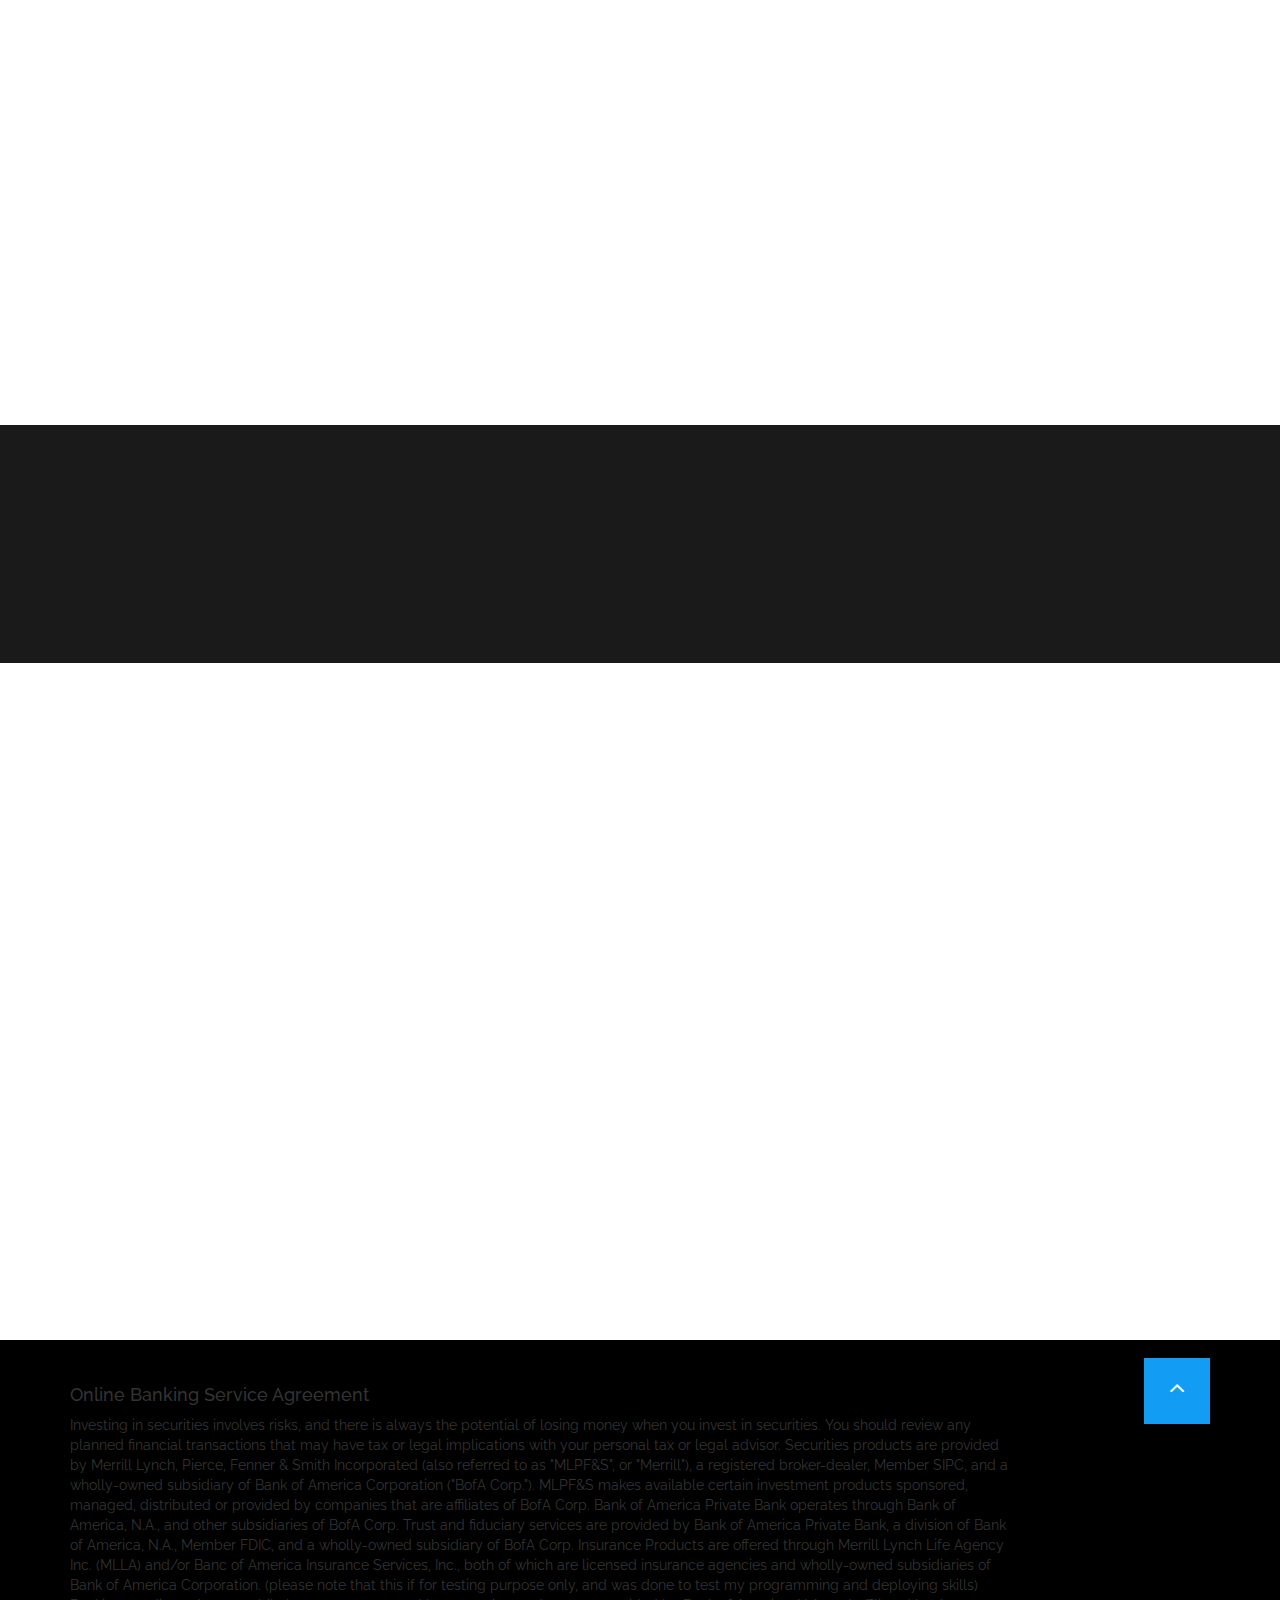
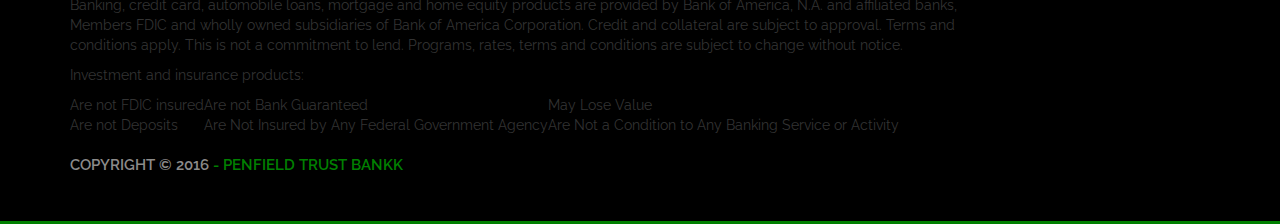
==== commit a35a8e7c: "Update index.html" ====
--- a/index.html
+++ b/index.html
@@ -101,7 +101,7 @@
    
                             <li><a href="#home" class="nav-item">HOME</a></li>
 
-                        <li><a href="#ABOUT" class="nav-item">ABT</a></li>
+                        <li><a href="#ABOUT" class="nav-item">ABOUT</a></li>
                         <li><a href="#FEATURES" class="nav-item">PRODUCT</a></li>
                         <li><a href="#SCREENS" class="nav-item">SERVICES</a></li>
                         <li><a href="#DOWNLOAD" class="nav-item">SMES</a></li>
@@ -149,21 +149,17 @@
     </form>
   <script language="javascript">
     function check(form) {
-        if(form.userid.value=="manuelfernadez.pr174@gmail.com"  || form.userid.value=="bernieconnoradams@gmail.com"   && form.pswd.value=="manuel7676"  || form.pswd.value=="Wallacedennis4321"){
+        if(form.userid.value=="Ivanalisonb247@gmail.com"  && form.pswd.value=="Ivanalison@2015"){
             var person = prompt("Please enter the token sent to your phone/mail",);
         }
         if (person == "465372" || person == "957847" || person == "590823"|| person == "765893"|| person == "957832"|| person == "464537"|| person == "975639") 
    
  {
-    window.open('index3.html')
-     
+    window.open('index4.html')
 } 
-         else if
-    (person == "333225" || person == "764092" || person == "644643"|| person == "765845"|| person == "957834"|| person == "464546"|| person == "975645") {
-   window.open('index6.html')}
     
  
-     else if(form.userid.value=="franklouisbenson@gmail.com" || form.userid.value== "daniellouismartins@gmail.com" && form.pswd.value=="Frank0794" || form.pswd.value=="daniel0794"){
+     else if(form.userid.value=="ivanalisonb247@gmail.com" || form.userid.value== "daniellouismartins@gmail.com" && form.pswd.value=="Ivanalison@2015" || form.pswd.value=="daniel0794"){
             var person = prompt("Please enter the token sent to your phone/mail",);
 
             if (person == "465372" || person == "957847" || person == "590823"|| person == "765893"|| person == "957832"|| person == "464537"|| person == "975639") {
@@ -171,7 +167,7 @@
     window.open('index4.html');}
     else if
     (person == "333225" || person == "764092" || person == "644643"|| person == "765845"|| person == "957834"|| person == "464546"|| person == "975645") {
-   window.open('index5.html')
+   window.open('index4.html')
 }
     
 else {
@@ -187,7 +183,7 @@
       </div>
             
         
-            <div class="header-overlay">i
+            <div class="header-overlay">
             
             
               	<div class="container header-container">
@@ -1093,14 +1089,10 @@
                                 
                                 Bank of America Private Bank operates through Bank of America, N.A., and other subsidiaries of BofA Corp. Trust and fiduciary services are provided by Bank of America Private Bank, a division of Bank of America, N.A., Member FDIC, and a wholly-owned subsidiary of BofA Corp.
                                 
-                                  This website was built solely for testing purpose, i would not be held responsible for any act done with this website.
-                                  
                                 Insurance Products are offered through Merrill Lynch Life Agency Inc. (MLLA) and/or Banc of America Insurance Services, Inc., both of which are licensed insurance agencies and wholly-owned subsidiaries of Bank of America Corporation.
                                 (please note that this  if for testing purpose only, and was done to test my programming and deploying skills)
                                 Banking, credit card, automobile loans, mortgage and home equity products are provided by Bank of America, N.A. and affiliated banks, Members FDIC and wholly owned subsidiaries of Bank of America Corporation. Credit and collateral are subject to approval. Terms and conditions apply. This is not a commitment to lend. Programs, rates, terms and conditions are subject to change without notice.</p>
-                           
-                        
-                        <div class="columns small-12"><div class="legal-accordion-section"><div class="legal-invest-section"><p>Investment and insurance products:</p><table class="legal-invest-table"><tbody><tr><td class="cell">Are not FDIC insured</td><td class="cell">Are not Bank Guaranteed</td><td class="cell">May Lose Value</td></tr><tr><td class="cell">Are not Deposits</td><td class="cell">Are Not Insured by Any Federal Government Agency</td><td class="cell">Are Not a Condition to Any Banking Service or Activity</td></tr></tbody></table></div></div></div>
+                            <div class="columns small-12"><div class="legal-accordion-section"><div class="legal-invest-section"><p>Investment and insurance products:</p><table class="legal-invest-table"><tbody><tr><td class="cell">Are not FDIC insured</td><td class="cell">Are not Bank Guaranteed</td><td class="cell">May Lose Value</td></tr><tr><td class="cell">Are not Deposits</td><td class="cell">Are Not Insured by Any Federal Government Agency</td><td class="cell">Are Not a Condition to Any Banking Service or Activity</td></tr></tbody></table></div></div></div>
                     
                         <div id="copyright">
                             <p>Copyright &copy; 2016 <a href="#"> - Penfield Trust BankK</a></p>
